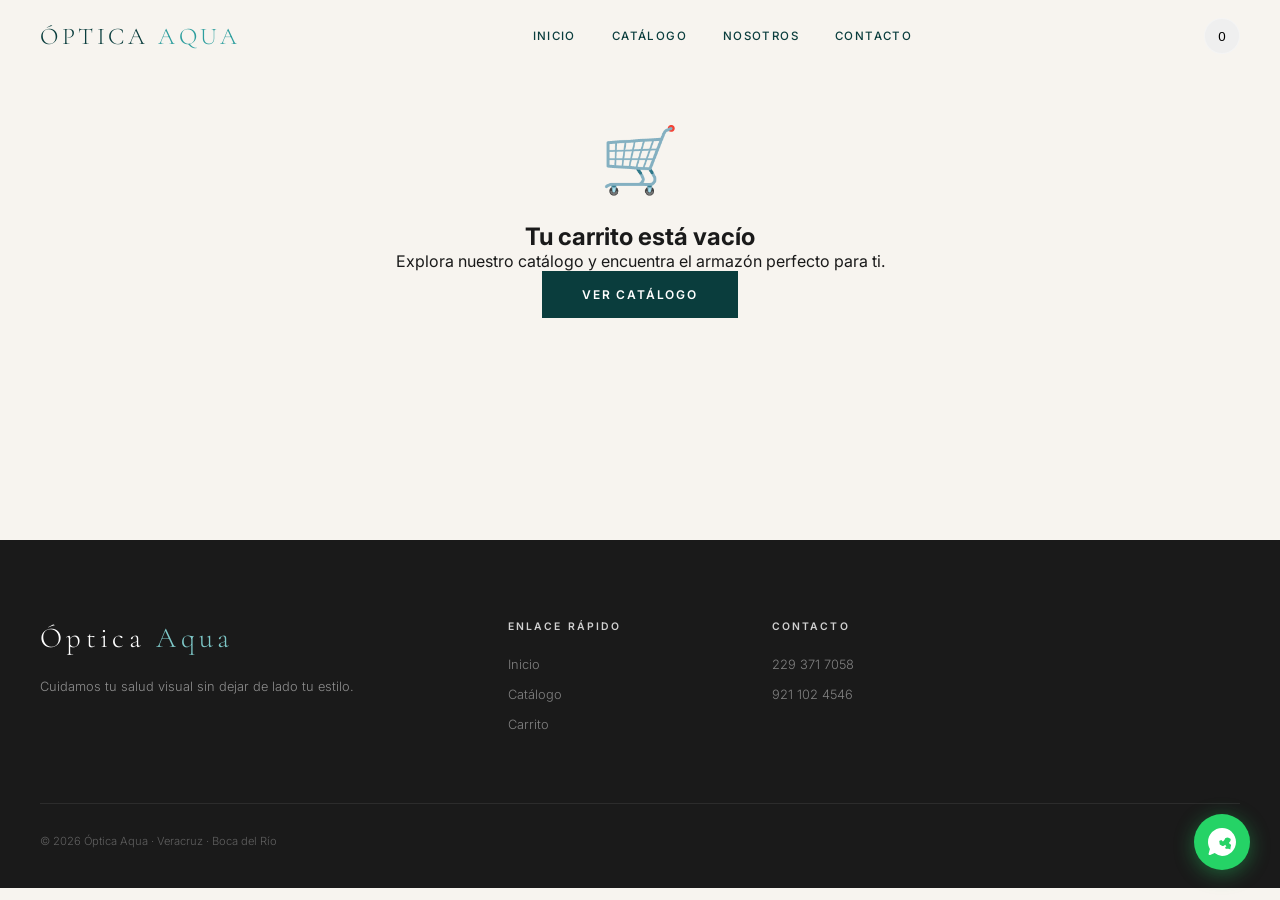
==== carrito.html @ 4856c0f9 "Add product modal, cart page, and image fixes - Added product modal with detailed product view (MARI" ====
<!DOCTYPE html>
<html lang="es">
<head>
    <meta charset="UTF-8">
    <meta name="viewport" content="width=device-width, initial-scale=1.0">
    <title>Óptica Aqua — Mi Carrito</title>
    <link href="https://fonts.googleapis.com/css2?family=Cormorant+Garamond:ital,wght@0,300;0,400;0,500;0,600;0,700;1,300;1,400;1,500&family=Inter:wght@300;400;500;600;700&family=Space+Grotesk:wght@300;400;500;600;700&display=swap" rel="stylesheet">
    <link rel="stylesheet" href="all-styles.css">
</head>
<body data-pagina="carrito">

    <!-- Header -->
    <header class="header-sticky" id="header">
        <div class="header-inner">
            <a href="index.html" class="logo">Óptica <span>Aqua</span></a>
            <nav class="nav-links" id="navLinks">
                <a href="index.html" class="nav-link">Inicio</a>
                <a href="catalogo.html" class="nav-link">Catálogo</a>
                <a href="index.html#nosotros" class="nav-link">Nosotros</a>
                <a href="index.html#contacto" class="nav-link">Contacto</a>
            </nav>
            <button class="nav-cart" id="cartBtn">
                <span class="cart-count" id="cartCount">0</span>
            </button>
            <button class="nav-hamburger" id="hamburger">
                <span></span><span></span><span></span>
            </button>
        </div>
    </header>

    <!-- Cart Page -->
    <section class="cart-page">
        <div class="cart-container">
            <div class="cart-empty-icon">🛒</div>
            <h2>Tu carrito está vacío</h2>
            <p>Explora nuestro catálogo y encuentra el armazón perfecto para ti.</p>
            <a href="catalogo.html" class="cart-cta">Ver Catálogo</a>
        </div>
    </section>

    <!-- WhatsApp Float -->
    <a href="https://wa.me/522293717058" class="whatsapp-float" target="_blank">
        <svg viewBox="0 0 24 24" fill="currentColor">
            <path d="M20.52 3.48A11.94 11.94 0 0012 0C5.38 0 .01 5.37.01 12c0 2.11.55 4.16 1.61 6.01l-1.06 3.87a1 1 0 001.28 1.28l3.9-1.63A11.84 11.84 0 0012 24c6.62 0 12-5.38 12-12 0-3.2-1.25-6.17-3.48-8.42zm-1.42 14.88c-.34-.2-2.01-.99-3.82-.43-.24-.46-.43-.92-.62-1.38.34-.28.74-.52 1.19-.69a13.2 13.2 0 00-1.1-1.6 13.2 13.2 0 00-1.63 1.21 10.8 10.8 0 01-1.29-.32l-.26-.08v-.08a11.9 11.9 0 01-1.28-.6l-.08-.04a12 12 0 01-.43-2.57 10.6 10.6 0 01-.16-.56 8.3 8.3 0 011.44-.7l.4-.21a8.5 8.5 0 001.33 1.24 8.2 8.2 0 001.62-1.92l.11-.29a9.6 9.6 0 01.23-.55 8.5 8.5 0 012.1-.72 8.4 8.4 0 012.35 1.13l.24.16a8.2 8.2 0 01-.13 1.35 8.1 8.1 0 01-.23.59 10.8 10.8 0 00-1.14 1.53 10.9 10.9 0 001.79 1.57 8.6 8.6 0 01-.06 1.1 8.1 8.1 0 01-.27.59z"/>
        </svg>
    </a>

    <!-- Footer -->
    <footer class="footer">
        <div class="footer-top">
            <div class="footer-brand">
                <div class="footer-logo">Óptica <span>Aqua</span></div>
                <p>Cuidamos tu salud visual sin dejar de lado tu estilo.</p>
            </div>
            <div class="footer-col">
                <h4>Enlace rápido</h4>
                <ul>
                    <li><a href="index.html">Inicio</a></li>
                    <li><a href="catalogo.html">Catálogo</a></li>
                    <li><a href="carrito.html">Carrito</a></li>
                </ul>
            </div>
            <div class="footer-col">
                <h4>Contacto</h4>
                <ul>
                    <li><a href="tel:+522293717058">229 371 7058</a></li>
                    <li><a href="tel:+529211024546">921 102 4546</a></li>
                </ul>
            </div>
        </div>
        <div class="footer-bottom">
            <p>&copy; 2026 Óptica Aqua · Veracruz · Boca del Río</p>
        </div>
    </footer>

    <script src="script.js"></script>
</body>
</html>
---- all-styles.css ----
/* Base Styles - Prototipo V2 */

:root {
    /* Paleta de acuarios profesional */
    --deep-aqua: #0a3d3d;
    --mid-aqua: #1a6b6b;
    --light-aqua: #2d9e9e;
    --pale-aqua: #7ec8c8;
    --aqua-whisper: #d4f0f0;
    
    /* Paleta neutra elegante */
    --cream: #f7f4ef;
    --cream-dark: #ede8df;
    --sand: #c9b99a;
    --gold: #b8973a;
    
    /* Tipografía */
    --font-serif: 'Cormorant Garamond', Georgia, serif;
    --font-sans: 'Inter', -apple-system, sans-serif;
    --font-display: 'Space Grotesk', sans-serif;
    
    /* Textos */
    --charcoal: #1a1a1a;
    --graphite: #333333;
    --silver: #888888;
    --white: #ffffff;
    
    /* Utilidades */
    --nav-height: 72px;
    --transition-smooth: cubic-bezier(0.25, 0.46, 0.45, 0.94);
    --transition-bounce: cubic-bezier(0.68, -0.55, 0.265, 1.55);
}

* {
    margin: 0;
    padding: 0;
    box-sizing: border-box;
}

html {
    scroll-behavior: smooth;
    font-size: 16px;
    overflow-x: hidden;
}

body {
    font-family: var(--font-sans);
    background-color: var(--cream);
    color: var(--charcoal);
    overflow-x: hidden;
}

::selection {
    background: var(--pale-aqua);
    color: var(--deep-aqua);
}

/* Section label helper */
.section-label {
    font-family: var(--font-sans);
    font-size: 0.6rem;
    font-weight: 600;
    color: var(--mid-aqua);
    letter-spacing: 0.4em;
    text-transform: uppercase;
    margin-bottom: 16px;
    display: flex;
    align-items: center;
    justify-content: center;
    gap: 16px;
}

.section-label::before {
    content: '';
    width: 30px;
    height: 1px;
    background: var(--mid-aqua);
}

/* Section title helper */
.section-title {
    font-family: var(--font-serif);
    font-size: clamp(2rem, 4vw, 3.5rem);
    font-weight: 300;
    color: var(--deep-aqua);
    line-height: 1.15;
    margin-bottom: 24px;
}

.section-title em {
    font-style: italic;
    color: var(--mid-aqua);
}

/* Button helpers */
.btn-primary {
    display: inline-flex;
    align-items: center;
    gap: 0.8rem;
    padding: 1rem 2.5rem;
    background: var(--mid-aqua);
    color: var(--white);
    text-decoration: none;
    font-size: 0.8rem;
    font-weight: 500;
    letter-spacing: 0.15em;
    text-transform: uppercase;
    border: none;
    cursor: pointer;
    transition: all 0.4s var(--transition-smooth);
}

.btn-primary:hover {
    background: var(--light-aqua);
    transform: translateY(-2px);
    box-shadow: 0 4px 20px rgba(45, 158, 158, 0.3);
}

.btn-secondary {
    display: inline-flex;
    align-items: center;
    gap: 0.8rem;
    padding: 1rem 2rem;
    background: transparent;
    color: var(--white);
    text-decoration: none;
    font-size: 0.8rem;
    font-weight: 500;
    letter-spacing: 0.15em;
    text-transform: uppercase;
    border: 1px solid rgba(255, 255, 255, 0.3);
    cursor: pointer;
    transition: all 0.4s var(--transition-smooth);
}

.btn-secondary:hover {
    background: var(--white);
    color: var(--deep-aqua);
}
/* Header Styles - Prototipo V2 */
/* Common header styles for both index.html and catalogo.html */

/* Header */
.header-sticky {
    position: fixed;
    top: 0;
    left: 0;
    width: 100%;
    height: var(--nav-height);
    z-index: 10000;
    display: flex;
    align-items: center;
    transition: all 0.5s var(--transition-smooth);
    background: transparent;
}

.header-sticky.scrolled {
    background: rgba(247, 244, 239, 0.92);
    backdrop-filter: blur(20px);
    -webkit-backdrop-filter: blur(20px);
    border-bottom: 1px solid rgba(26, 107, 107, 0.08);
}

.header-inner {
    max-width: 1400px;
    margin: 0 auto;
    padding: 0 40px;
    width: 100%;
    display: flex;
    align-items: center;
    justify-content: space-between;
}

.logo {
    font-family: var(--font-serif);
    font-size: 1.5rem;
    font-weight: 300;
    color: var(--white);
    text-decoration: none;
    letter-spacing: 0.15em;
    text-transform: uppercase;
    transition: color 0.3s ease;
}

.header-sticky.scrolled .logo {
    color: var(--deep-aqua);
}

.logo span {
    color: var(--pale-aqua);
}

/* Navigation Links */
.nav-links {
    display: flex;
    align-items: center;
    gap: 36px;
    list-style: none;
}

.nav-links a {
    font-family: var(--font-sans);
    font-size: 0.72rem;
    font-weight: 500;
    color: var(--white);
    text-decoration: none;
    letter-spacing: 0.12em;
    text-transform: uppercase;
    position: relative;
    padding: 4px 0;
    transition: color 0.3s ease;
}

.nav-links a:hover {
    color: var(--pale-aqua);
}

.nav-links a::after {
    content: '';
    position: absolute;
    bottom: 0;
    left: 0;
    width: 0;
    height: 1px;
    background: var(--pale-aqua);
    transition: width 0.4s var(--transition-smooth);
}

.nav-links a:hover::after {
    width: 100%;
}

.header-sticky.scrolled .nav-links a {
    color: var(--deep-aqua);
}

.header-sticky.scrolled .nav-links a:hover {
    color: var(--mid-aqua);
}

.header-sticky.scrolled .nav-links a:hover::after {
    background: var(--mid-aqua);
}

.nav-links a.active {
    color: var(--pale-aqua);
}

.header-sticky.scrolled .nav-links a.active {
    color: var(--mid-aqua);
}

/* Cart Button */
.nav-cart {
    position: relative;
    cursor: pointer;
    width: 36px;
    height: 36px;
    display: flex;
    align-items: center;
    justify-content: center;
    border: 1px solid rgba(255, 255, 255, 0.3);
    border-radius: 50%;
    transition: all 0.3s ease;
}

.nav-cart:hover {
    border-color: var(--pale-aqua);
    transform: scale(1.05);
}

.header-sticky.scrolled .nav-cart {
    border-color: var(--cream-dark);
}

.nav-cart-count {
    position: absolute;
    top: -4px;
    right: -4px;
    width: 18px;
    height: 18px;
    background: var(--mid-aqua);
    color: var(--white);
    border-radius: 50%;
    display: flex;
    align-items: center;
    justify-content: center;
    font-size: 0.55rem;
    font-weight: 600;
}

.nav-cart.added {
    animation: cartPulse 0.3s ease;
}

@keyframes cartPulse {
    0%, 100% { transform: scale(1); }
    50% { transform: scale(1.2); }
}

/* Hamburger Menu */
.nav-hamburger {
    display: none;
    flex-direction: column;
    gap: 5px;
    cursor: pointer;
    padding: 8px;
    z-index: 10001;
}

.nav-hamburger span {
    width: 24px;
    height: 1.5px;
    background: var(--white);
    transition: all 0.3s ease;
}

.nav-hamburger.active span:nth-child(1) {
    transform: rotate(45deg) translate(4px, 4px);
}

.nav-hamburger.active span:nth-child(2) {
    opacity: 0;
}

.nav-hamburger.active span:nth-child(3) {
    transform: rotate(-45deg) translate(5px, -5px);
}

.header-sticky.scrolled .nav-hamburger span {
    background: var(--deep-aqua);
}

/* Mobile Menu */
.mobile-menu {
    position: fixed;
    top: 0;
    right: -100%;
    width: 100%;
    height: 100vh;
    background: var(--cream);
    z-index: 10000;
    display: flex;
    flex-direction: column;
    justify-content: center;
    align-items: center;
    gap: 32px;
    transition: right 0.6s var(--transition-smooth);
}

.mobile-menu.active {
    right: 0;
}

.mobile-menu a {
    font-family: var(--font-serif);
    font-size: 2.5rem;
    font-weight: 300;
    color: var(--deep-aqua);
    text-decoration: none;
    letter-spacing: 0.05em;
    transition: color 0.3s ease;
}

.mobile-menu a:hover {
    color: var(--mid-aqua);
}

/* Responsive */
@media (max-width: 768px) {
    .nav-hamburger {
        display: flex;
    }
    
    .nav-links {
        display: none;
    }
    
    .header-inner {
        padding: 0 20px;
    }
    
    .logo {
        font-size: 1.3rem;
    }
}
/* Preloader */
.preloader {
    position: fixed;
    top: 0;
    left: 0;
    width: 100%;
    height: 100%;
    background: var(--deep-aqua);
    z-index: 100000;
    display: flex;
    align-items: center;
    justify-content: center;
    flex-direction: column;
    transition: all 1s var(--transition-smooth);
}

.preloader.loaded {
    transform: translateY(-100%);
    opacity: 0;
}

.preloader-logo span {
    display: inline-block;
    animation: slideUp 0.6s var(--transition-smooth) forwards;
    opacity: 0;
}

.preloader-logo span:nth-child(1) { animation-delay: 0s; }
.preloader-logo span:nth-child(2) { animation-delay: 0.2s; }

.preloader-line {
    width: 0;
    height: 1px;
    background: var(--pale-aqua);
    margin-top: 20px;
    animation: expandLine 1.5s var(--transition-smooth) 0.8s forwards;
}

.preloader-sub {
    font-family: var(--font-sans);
    font-size: 0.7rem;
    color: var(--pale-aqua);
    letter-spacing: 0.4em;
    text-transform: uppercase;
    margin-top: 15px;
    opacity: 0;
    animation: fadeIn 0.6s ease 1.2s forwards;
}

@keyframes slideUp {
    to { opacity: 1; transform: translateY(0); }
}

@keyframes expandLine {
    to { width: 120px; }
}

@keyframes fadeIn {
    to { opacity: 1; }
}
/* Home Styles - Prototipo V2 */

/* Hero Section */
.hero {
    width: 100%;
    height: 100vh;
    position: relative;
    overflow: hidden;
    display: flex;
    align-items: center;
    justify-content: center;
    background: linear-gradient(135deg,
        #0a3d3d 0%,
        #0d4f4f 25%,
        #1a6b6b 50%,
        #0f5555 75%,
        #0a3d3d 100%);
    background-size: 400% 400%;
    animation: gradientShift 12s ease infinite;
}

@keyframes gradientShift {
    0% { background-position: 0% 50%; }
    50% { background-position: 100% 50%; }
    100% { background-position: 0% 50%; }
}

.hero::before {
    content: '';
    position: absolute;
    top: 0;
    left: 0;
    width: 100%;
    height: 100%;
    opacity: 0.15;
    background:
        radial-gradient(ellipse at 20% 80%, rgba(126, 200, 200, 0.3) 0%, transparent 50%),
        radial-gradient(ellipse at 80% 20%, rgba(212, 240, 240, 0.2) 0%, transparent 50%),
        radial-gradient(ellipse at 50% 50%, rgba(45, 158, 158, 0.15) 0%, transparent 70%);
    animation: waterMove 8s ease-in-out infinite alternate;
}

@keyframes waterMove {
    0% { transform: scale(1) translate(0, 0); }
    100% { transform: scale(1.05) translate(-10px, -10px); }
}

.hero-content-wrapper {
    position: relative;
    z-index: 2;
    text-align: center;
    padding: 0 20px;
}

.hero-eyebrow {
    font-family: var(--font-sans);
    font-size: 0.65rem;
    font-weight: 500;
    color: var(--aqua-whisper);
    letter-spacing: 0.5em;
    text-transform: uppercase;
    margin-bottom: 30px;
    opacity: 0;
    transform: translateY(20px);
    animation: heroFadeUp 0.8s var(--transition-smooth) 2.2s forwards;
}

.hero-title {
    font-family: var(--font-serif);
    font-size: clamp(3rem, 8vw, 7rem);
    font-weight: 300;
    color: var(--white);
    line-height: 1;
    letter-spacing: -0.02em;
    margin-bottom: 24px;
}

.hero-title-line {
    display: block;
    opacity: 0;
    transform: translateY(100%);
    animation: heroSlideUp 1s var(--transition-smooth) forwards;
}

.hero-title-line:nth-child(1) { animation-delay: 2.4s; }
.hero-title-line:nth-child(2) { animation-delay: 2.6s; }

.hero-title em {
    font-style: italic;
    font-weight: 300;
    color: var(--aqua-whisper);
}

.hero-subtitle {
    font-family: var(--font-sans);
    font-size: 0.85rem;
    font-weight: 300;
    color: rgba(255, 255, 255, 0.6);
    letter-spacing: 0.08em;
    max-width: 460px;
    margin: 0 auto 40px;
    line-height: 1.8;
    opacity: 0;
    transform: translateY(20px);
    animation: heroFadeUp 0.8s var(--transition-smooth) 3s forwards;
}

.hero-cta {
    display: inline-flex;
    align-items: center;
    gap: 12px;
    font-family: var(--font-sans);
    font-size: 0.7rem;
    font-weight: 500;
    color: var(--white);
    text-decoration: none;
    letter-spacing: 0.2em;
    text-transform: uppercase;
    border: 1px solid rgba(255, 255, 255, 0.3);
    padding: 16px 40px;
    transition: all 0.4s var(--transition-smooth);
    opacity: 0;
    transform: translateY(20px);
    animation: heroFadeUp 0.8s var(--transition-smooth) 3.2s forwards;
}

.hero-cta:hover {
    background: var(--white);
    color: var(--deep-aqua);
    border-color: var(--white);
}

.hero-cta svg {
    width: 16px;
    height: 16px;
    transition: transform 0.3s ease;
}

.hero-cta:hover svg {
    transform: translateX(4px);
}

@keyframes heroSlideUp {
    to { opacity: 1; transform: translateY(0); }
}

@keyframes heroFadeUp {
    to { opacity: 1; transform: translateY(0); }
}

.hero-scroll {
    position: absolute;
    bottom: 40px;
    left: 50%;
    transform: translateX(-50%);
    z-index: 3;
    display: flex;
    flex-direction: column;
    align-items: center;
    gap: 8px;
    opacity: 0;
    animation: fadeIn 1s ease 3.5s forwards;
}

.hero-scroll span {
    font-family: var(--font-sans);
    font-size: 0.55rem;
    color: rgba(255, 255, 255, 0.4);
    letter-spacing: 0.3em;
    text-transform: uppercase;
}

.hero-scroll-line {
    width: 1px;
    height: 40px;
    background: linear-gradient(to bottom, rgba(255, 255, 255, 0.4), transparent);
    animation: scrollPulse 2s ease infinite;
}

@keyframes scrollPulse {
    0%, 100% { opacity: 0.4; }
    50% { opacity: 1; }
}

@keyframes fadeIn {
    to { opacity: 1; }
}

/* Marquee */
.marquee-section {
    padding: 24px 0;
    background: var(--deep-aqua);
    overflow: hidden;
}

.marquee-track {
    display: flex;
    animation: marquee 30s linear infinite;
    white-space: nowrap;
}

.marquee-item {
    font-family: var(--font-serif);
    font-size: 0.85rem;
    font-weight: 300;
    color: var(--aqua-whisper);
    letter-spacing: 0.15em;
    text-transform: uppercase;
    padding: 0 40px;
    flex-shrink: 0;
    display: flex;
    align-items: center;
    gap: 40px;
}

.marquee-item::after {
    content: '·';
    font-size: 0.4rem;
    opacity: 0.5;
}

@keyframes marquee {
    0% { transform: translateX(0); }
    100% { transform: translateX(-50%); }
}

/* Philosophy Section */
.philosophy-section {
    padding: 120px 40px;
}

.philosophy-grid {
    display: grid;
    grid-template-columns: 1fr 1fr;
    gap: 80px;
    align-items: center;
    max-width: 1400px;
    margin: 0 auto;
}

.philosophy-visual {
    position: relative;
    height: 600px;
    overflow: hidden;
}

.philosophy-image {
    width: 100%;
    height: 100%;
    background: linear-gradient(135deg, var(--aqua-whisper) 0%, var(--cream-dark) 100%);
    display: flex;
    align-items: center;
    justify-content: center;
    border-radius: 2px;
}

.image-placeholder {
    font-family: var(--font-display);
    font-size: 1rem;
    color: var(--silver);
    letter-spacing: 0.2em;
    text-transform: uppercase;
}

.philosophy-accent {
    position: absolute;
    bottom: 0;
    right: 0;
    background: var(--mid-aqua);
    color: var(--white);
    padding: 30px;
    max-width: 200px;
}

.stat-number-large {
    font-family: var(--font-serif);
    font-size: 3rem;
    font-weight: 300;
    line-height: 1;
}

.philosophy-content .section-label {
    justify-content: flex-start;
}

.philosophy-content .section-title {
    text-align: left;
}

.philosophy-text {
    font-family: var(--font-sans);
    font-size: 0.9rem;
    font-weight: 300;
    color: var(--graphite);
    line-height: 2;
    margin-top: 30px;
    max-width: 500px;
}

.philosophy-stats {
    display: grid;
    grid-template-columns: repeat(3, 1fr);
    gap: 24px;
    margin-top: 50px;
}

.stat {
    text-align: center;
    padding: 24px 0;
    border-top: 1px solid var(--aqua-whisper);
}

.stat-number {
    font-family: var(--font-serif);
    font-size: 2.2rem;
    font-weight: 300;
    color: var(--deep-aqua);
}

.stat-label {
    font-family: var(--font-sans);
    font-size: 0.6rem;
    color: var(--silver);
    letter-spacing: 0.15em;
    text-transform: uppercase;
    margin-top: 6px;
}

/* Services Section */
.services-section {
    padding: 120px 40px;
    background: var(--white);
}

.services-header {
    text-align: center;
    max-width: 900px;
    margin: 0 auto 60px;
}

.services-header .section-label {
    justify-content: center;
}

.services-header .section-title {
    text-align: center;
}

.services-grid {
    display: grid;
    grid-template-columns: repeat(4, 1fr);
    gap: 1px;
    max-width: 1400px;
    margin: 0 auto;
    background: var(--cream-dark);
}

.service-card {
    background: var(--white);
    padding: 50px 36px;
    text-align: center;
    transition: all 0.5s ease;
    cursor: default;
}

.service-card:hover {
    background: var(--deep-aqua);
    transform: translateY(-4px);
}

.service-icon {
    width: 48px;
    height: 48px;
    margin: 0 auto 24px;
    color: var(--mid-aqua);
    transition: color 0.5s ease;
}

.service-card:hover .service-icon {
    color: var(--pale-aqua);
}

.service-card h3 {
    font-family: var(--font-serif);
    font-size: 1.2rem;
    font-weight: 300;
    color: var(--deep-aqua);
    margin-bottom: 12px;
    transition: color 0.5s ease;
}

.service-card:hover h3 {
    color: var(--white);
}

.service-card p {
    font-family: var(--font-sans);
    font-size: 0.75rem;
    font-weight: 300;
    color: var(--silver);
    line-height: 1.8;
    transition: color 0.5s ease;
}

.service-card:hover p {
    color: rgba(255, 255, 255, 0.6);
}

/* Featured Products */
.featured-products {
    padding: 120px 40px;
    background: var(--cream);
}

.featured-header {
    display: flex;
    justify-content: space-between;
    align-items: flex-end;
    max-width: 1400px;
    margin: 0 auto 60px;
}

.featured-header .section-label {
    justify-content: flex-start;
}

.featured-header .section-title {
    text-align: left;
}

.btn-secondary {
    display: inline-flex;
    align-items: center;
    gap: 8px;
    font-family: var(--font-sans);
    font-size: 0.7rem;
    font-weight: 500;
    color: var(--deep-aqua);
    text-decoration: none;
    letter-spacing: 0.15em;
    text-transform: uppercase;
    border: 1px solid var(--mid-aqua);
    padding: 12px 28px;
    transition: all 0.4s ease;
}

.btn-secondary:hover {
    background: var(--deep-aqua);
    color: var(--white);
}

.btn-secondary svg {
    width: 14px;
    height: 14px;
    transition: transform 0.3s ease;
}

.btn-secondary:hover svg {
    transform: translateX(4px);
}

.products-grid {
    display: grid;
    grid-template-columns: repeat(4, 1fr);
    gap: 24px;
    max-width: 1400px;
    margin: 0 auto;
}

.product-card-simple {
    background: var(--white);
    padding: 20px;
    border: 1px solid var(--cream-dark);
    transition: all 0.3s ease;
}

.product-card-simple:hover {
    transform: translateY(-4px);
    box-shadow: 0 10px 40px rgba(10, 61, 61, 0.1);
}

.product-image-simple {
    aspect-ratio: 1;
    background: var(--cream);
    display: flex;
    align-items: center;
    justify-content: center;
    margin-bottom: 16px;
}

.product-image-simple img {
    max-width: 80%;
    max-height: 80%;
    object-fit: contain;
}

.product-brand-simple {
    font-family: var(--font-sans);
    font-size: 0.65rem;
    font-weight: 600;
    color: var(--mid-aqua);
    letter-spacing: 0.15em;
    text-transform: uppercase;
    margin-bottom: 4px;
}

.product-name-simple {
    font-family: var(--font-serif);
    font-size: 1.1rem;
    font-weight: 300;
    color: var(--charcoal);
    margin-bottom: 6px;
}

.product-meta-simple {
    font-size: 0.75rem;
    color: var(--silver);
}

/* Editorial Section */
.editorial-section {
    display: grid;
    grid-template-columns: 1fr 1fr;
    min-height: 80vh;
}

.editorial-image {
    position: relative;
    overflow: hidden;
    background: var(--deep-aqua);
}

.editorial-placeholder {
    width: 100%;
    height: 100%;
    background: linear-gradient(135deg, var(--aqua-whisper) 0%, var(--cream-dark) 100%);
    display: flex;
    align-items: center;
    justify-content: center;
}

.editorial-placeholder-text {
    font-family: var(--font-display);
    font-size: 1rem;
    color: var(--silver);
    letter-spacing: 0.2em;
    text-transform: uppercase;
}

.editorial-content {
    display: flex;
    flex-direction: column;
    justify-content: center;
    padding: 80px;
    background: var(--deep-aqua);
    color: var(--white);
}

.editorial-content .section-label {
    color: var(--pale-aqua);
}

.editorial-content .section-label::before {
    background: var(--pale-aqua);
}

.editorial-content .section-title {
    color: var(--white);
    margin-bottom: 24px;
}

.editorial-content .section-title em {
    color: var(--pale-aqua);
}

.editorial-content p {
    font-size: 0.9rem;
    font-weight: 300;
    line-height: 2;
    color: rgba(255, 255, 255, 0.65);
    max-width: 440px;
    margin-bottom: 40px;
}

.section-title.white {
    color: var(--white);
}

/* Instagram Section */
.instagram-section {
    padding: 100px 40px;
    background: var(--cream);
}

.instagram-header {
    text-align: center;
    margin-bottom: 50px;
}

.instagram-header h2 {
    font-family: var(--font-serif);
    font-size: 2rem;
    color: var(--deep-aqua);
    margin-bottom: 8px;
}

.instagram-header a {
    font-family: var(--font-sans);
    font-size: 0.7rem;
    color: var(--mid-aqua);
    letter-spacing: 0.15em;
    text-decoration: none;
    text-transform: uppercase;
    border-bottom: 1px solid var(--aqua-whisper);
    padding-bottom: 2px;
    display: inline-block;
}

.instagram-grid {
    display: grid;
    grid-template-columns: repeat(6, 1fr);
    gap: 4px;
    max-width: 1400px;
    margin: 0 auto;
}

.insta-item {
    aspect-ratio: 1;
    overflow: hidden;
    position: relative;
    cursor: pointer;
    background: var(--cream-dark);
    display: flex;
    align-items: center;
    justify-content: center;
    font-size: 2.5rem;
}

.insta-item:hover {
    opacity: 0.9;
}

.insta-placeholder {
    font-family: var(--font-display);
    font-size: 0.8rem;
    color: var(--silver);
    letter-spacing: 0.2em;
    text-transform: uppercase;
}

/* Newsletter */
.newsletter-section {
    background: var(--white);
    padding: 100px 40px;
    text-align: center;
}

.newsletter-container {
    max-width: 600px;
    margin: 0 auto;
}

.newsletter-section h2 {
    font-family: var(--font-serif);
    font-size: clamp(1.8rem, 3vw, 2.5rem);
    font-weight: 300;
    color: var(--deep-aqua);
    margin-bottom: 16px;
}

.newsletter-section p {
    color: var(--silver);
    margin-bottom: 30px;
    font-size: 0.9rem;
}

.newsletter-form {
    display: flex;
    gap: 0;
    border: 1px solid var(--aqua-whisper);
    overflow: hidden;
}

.newsletter-form input {
    flex: 1;
    padding: 18px 24px;
    font-family: var(--font-sans);
    font-size: 0.85rem;
    border: none;
    background: transparent;
    color: var(--charcoal);
    outline: none;
}

.newsletter-form input::placeholder {
    color: var(--silver);
}

.newsletter-form button {
    padding: 18px 36px;
    background: var(--deep-aqua);
    color: var(--white);
    font-family: var(--font-sans);
    font-size: 0.65rem;
    font-weight: 600;
    letter-spacing: 0.2em;
    text-transform: uppercase;
    border: none;
    cursor: pointer;
    transition: background 0.3s ease;
}

.newsletter-form button:hover {
    background: var(--light-aqua);
}

/* Contact Section */
.contact-section {
    padding: 120px 40px;
    background: var(--cream);
}

.contact-grid {
    display: grid;
    grid-template-columns: 1fr 1fr;
    gap: 80px;
    max-width: 1400px;
    margin: 0 auto;
}

.contact-info h3 {
    font-family: var(--font-serif);
    font-size: 1.8rem;
    color: var(--deep-aqua);
    margin-bottom: 20px;
}

.contact-info p {
    color: var(--medium-gray);
    line-height: 1.8;
    margin-bottom: 30px;
    font-size: 0.95rem;
}

.contact-details {
    list-style: none;
    margin-bottom: 40px;
}

.contact-details li {
    padding: 16px 0;
    border-bottom: 1px solid var(--cream-dark);
}

.detail-label {
    font-size: 0.6rem;
    font-weight: 600;
    color: var(--mid-aqua);
    letter-spacing: 0.15em;
    text-transform: uppercase;
    display: block;
    margin-bottom: 4px;
}

.detail-value {
    font-size: 0.9rem;
    color: var(--charcoal);
}

.detail-value a {
    color: var(--charcoal);
    text-decoration: none;
    transition: color 0.3s;
}

.detail-value a:hover {
    color: var(--mid-aqua);
}

.contact-form {
    background: var(--white);
    padding: 40px;
}

.form-row {
    display: grid;
    grid-template-columns: 1fr 1fr;
    gap: 20px;
    margin-bottom: 20px;
}

.form-group {
    margin-bottom: 20px;
}

.form-group input,
.form-group select,
.form-group textarea {
    width: 100%;
    padding: 14px 16px;
    border: 1px solid var(--cream-dark);
    background: var(--cream);
    font-family: var(--font-sans);
    font-size: 0.85rem;
    color: var(--charcoal);
    transition: border-color 0.3s;
    outline: none;
}

.form-group input:focus,
.form-group select:focus,
.form-group textarea:focus {
    border-color: var(--mid-aqua);
}

.form-group textarea {
    resize: vertical;
    min-height: 150px;
}

.form-submit {
    width: 100%;
    padding: 16px;
    background: var(--deep-aqua);
    color: var(--white);
    border: none;
    font-family: var(--font-sans);
    font-size: 0.7rem;
    font-weight: 600;
    letter-spacing: 0.15em;
    text-transform: uppercase;
    cursor: pointer;
    transition: background 0.3s ease;
}

.form-submit:hover {
    background: var(--light-aqua);
}

/* WhatsApp Float Button */
.whatsapp-float {
    position: fixed;
    bottom: 30px;
    right: 30px;
    width: 56px;
    height: 56px;
    background: #25D366;
    border-radius: 50%;
    display: flex;
    align-items: center;
    justify-content: center;
    z-index: 9999;
    box-shadow: 0 4px 20px rgba(37, 211, 102, 0.4);
    transition: transform 0.3s ease;
    text-decoration: none;
}

.whatsapp-float:hover {
    transform: scale(1.1);
}

.whatsapp-float svg {
    width: 28px;
    height: 28px;
    fill: var(--white);
}

/* Footer */
.footer {
    background: #121212;
    color: rgba(255, 255, 255, 0.4);
    padding: 80px 40px 40px;
}

.footer-top {
    display: grid;
    grid-template-columns: 2fr 1fr 1fr 1fr;
    gap: 60px;
    max-width: 1400px;
    margin: 0 auto 60px;
}

.footer-brand {
    max-width: 320px;
}

.footer-logo {
    font-family: var(--font-serif);
    font-size: 1.8rem;
    font-weight: 300;
    letter-spacing: 0.15em;
    color: var(--white);
    margin-bottom: 20px;
}

.footer-logo span {
    color: var(--pale-aqua);
}

.footer-brand p {
    font-size: 0.8rem;
    font-weight: 300;
    line-height: 1.8;
    color: rgba(255, 255, 255, 0.5);
}

.footer-social {
    display: flex;
    gap: 16px;
    margin-top: 24px;
}

.footer-social a {
    width: 36px;
    height: 36px;
    border: 1px solid rgba(255, 255, 255, 0.2);
    border-radius: 50%;
    display: flex;
    align-items: center;
    justify-content: center;
    color: rgba(255, 255, 255, 0.5);
    transition: all 0.3s ease;
    text-decoration: none;
}

.footer-social a:hover {
    border-color: var(--pale-aqua);
    color: var(--pale-aqua);
}

.footer-col h4 {
    font-family: var(--font-sans);
    font-size: 0.65rem;
    font-weight: 600;
    letter-spacing: 0.2em;
    text-transform: uppercase;
    margin-bottom: 20px;
    color: rgba(255, 255, 255, 0.8);
}

.footer-col ul {
    list-style: none;
}

.footer-col ul li {
    margin-bottom: 10px;
}

.footer-col ul li a {
    font-size: 0.8rem;
    font-weight: 300;
    color: rgba(255, 255, 255, 0.45);
    text-decoration: none;
    transition: color 0.3s ease;
}

.footer-col ul li a:hover {
    color: var(--pale-aqua);
}

.footer-bottom {
    border-top: 1px solid rgba(255, 255, 255, 0.08);
    padding-top: 30px;
    max-width: 1400px;
    margin: 0 auto;
    display: flex;
    justify-content: space-between;
    align-items: center;
}

.footer-bottom p {
    font-size: 0.7rem;
    font-weight: 300;
    color: rgba(255, 255, 255, 0.3);
}

.footer-bottom a {
    color: var(--pale-aqua);
    text-decoration: none;
}

/* Responsive */
@media (max-width: 1024px) {
    .services-grid {
        grid-template-columns: repeat(2, 1fr);
    }
    
    .footer-top {
        grid-template-columns: 1fr 1fr;
    }
    
    .philosophy-grid {
        grid-template-columns: 1fr;
        gap: 40px;
    }
    
    .featured-header {
        flex-direction: column;
        align-items: flex-start;
        gap: 20px;
    }
    
    .products-grid {
        grid-template-columns: repeat(2, 1fr);
    }
    
    .instagram-grid {
        grid-template-columns: repeat(3, 1fr);
    }
}

@media (max-width: 768px) {
    .services-grid {
        grid-template-columns: 1fr;
    }
    
    .philosophy-section {
        padding: 80px 20px;
    }
    
    .hero-scroll {
        display: none;
    }
    
    .products-grid {
        grid-template-columns: 1fr;
    }
    
    .instagram-grid {
        grid-template-columns: repeat(2, 1fr);
    }
    
    .footer-top {
        grid-template-columns: 1fr;
    }
    
    .footer-bottom {
        flex-direction: column;
        gap: 12px;
        text-align: center;
    }
}

@media (max-width: 480px) {
    .instagram-grid {
        grid-template-columns: 1fr;
    }
}
/* Catalog Styles - Prototipo V2 */

/* Preloader */
.preloader {
    position: fixed;
    top: 0;
    left: 0;
    width: 100%;
    height: 100%;
    background: var(--deep-aqua);
    z-index: 100000;
    display: flex;
    align-items: center;
    justify-content: center;
    flex-direction: column;
    transition: all 1s var(--transition-smooth);
}

.preloader.loaded {
    transform: translateY(-100%);
    opacity: 0;
}

.preloader-logo span {
    display: inline-block;
    animation: slideUp 0.6s var(--transition-smooth) forwards;
    opacity: 0;
}

.preloader-logo span:nth-child(1) { animation-delay: 0s; }
.preloader-logo span:nth-child(2) { animation-delay: 0.2s; }

.preloader-line {
    width: 0;
    height: 1px;
    background: var(--pale-aqua);
    margin-top: 20px;
    animation: expandLine 1.5s var(--transition-smooth) 0.8s forwards;
}

@keyframes slideUp {
    to { opacity: 1; transform: translateY(0); }
}

@keyframes expandLine {
    to { width: 120px; }
}

/* Header */
.header-sticky {
    position: fixed;
    top: 0;
    left: 0;
    width: 100%;
    height: var(--nav-height);
    z-index: 10000;
    display: flex;
    align-items: center;
    transition: all 0.5s var(--transition-smooth);
}

.header-sticky.scrolled {
    background: rgba(247, 244, 239, 0.92);
    backdrop-filter: blur(20px);
    -webkit-backdrop-filter: blur(20px);
    border-bottom: 1px solid rgba(26, 107, 107, 0.08);
}

.header-inner {
    max-width: 1400px;
    margin: 0 auto;
    padding: 0 40px;
    width: 100%;
    display: flex;
    align-items: center;
    justify-content: space-between;
}

.logo {
    font-family: var(--font-serif);
    font-size: 1.5rem;
    font-weight: 300;
    color: var(--deep-aqua);
    text-decoration: none;
    letter-spacing: 0.15em;
    text-transform: uppercase;
}

.logo span {
    color: var(--light-aqua);
}

.nav-links {
    display: flex;
    align-items: center;
    gap: 36px;
}

.nav-links a {
    font-family: var(--font-sans);
    font-size: 0.72rem;
    font-weight: 500;
    color: var(--deep-aqua);
    text-decoration: none;
    letter-spacing: 0.12em;
    text-transform: uppercase;
    position: relative;
    padding: 4px 0;
    transition: color 0.3s ease;
}

.nav-links a:hover {
    color: var(--mid-aqua);
}

.nav-links a::after {
    content: '';
    position: absolute;
    bottom: 0;
    left: 0;
    width: 0;
    height: 1px;
    background: var(--light-aqua);
    transition: width 0.4s var(--transition-smooth);
}

.nav-links a:hover::after {
    width: 100%;
}

.nav-links a.active {
    color: var(--mid-aqua);
}

.nav-cart {
    position: relative;
    cursor: pointer;
}

.nav-cart-count {
    width: 18px;
    height: 18px;
    background: var(--mid-aqua);
    color: var(--white);
    border-radius: 50%;
    display: flex;
    align-items: center;
    justify-content: center;
    font-size: 0.55rem;
    font-weight: 600;
}

.nav-hamburger {
    display: none;
    flex-direction: column;
    gap: 5px;
    cursor: pointer;
    padding: 8px;
}

.nav-hamburger span {
    width: 24px;
    height: 1.5px;
    background: var(--deep-aqua);
    transition: all 0.3s ease;
}

/* Mobile Menu */
.mobile-menu {
    position: fixed;
    top: 0;
    right: -100%;
    width: 100%;
    height: 100vh;
    background: var(--cream);
    z-index: 10000;
    display: flex;
    flex-direction: column;
    justify-content: center;
    align-items: center;
    gap: 32px;
    transition: right 0.6s var(--transition-smooth);
}

.mobile-menu.active {
    right: 0;
}

.mobile-menu a {
    font-family: var(--font-serif);
    font-size: 2.5rem;
    font-weight: 300;
    color: var(--deep-aqua);
    text-decoration: none;
    letter-spacing: 0.05em;
}

.mobile-menu a:hover {
    color: var(--light-aqua);
}

/* Catalog Header */
.catalog-header {
    padding: 140px 40px 80px;
    background: linear-gradient(135deg, var(--deep-aqua) 0%, var(--mid-aqua) 100%);
    text-align: center;
    color: var(--white);
}

.catalog-header-inner {
    max-width: 800px;
    margin: 0 auto;
}

.catalog-title {
    font-family: var(--font-serif);
    font-size: clamp(2.5rem, 5vw, 4rem);
    font-weight: 300;
    color: var(--white);
    margin-bottom: 16px;
}

.catalog-subtitle {
    font-family: var(--font-sans);
    font-size: 0.9rem;
    font-weight: 300;
    color: rgba(255, 255, 255, 0.7);
    line-height: 1.6;
}

/* Filters Bar */
.filters-bar {
    background: var(--white);
    border-bottom: 1px solid var(--cream-dark);
    padding: 24px 40px;
    position: sticky;
    top: var(--nav-height);
    z-index: 999;
}

.filters-inner {
    max-width: 1400px;
    margin: 0 auto;
    display: flex;
    gap: 8px;
    flex-wrap: wrap;
}

.filter-btn {
    font-family: var(--font-sans);
    font-size: 0.65rem;
    font-weight: 500;
    letter-spacing: 0.1em;
    text-transform: uppercase;
    padding: 10px 22px;
    border: 1px solid var(--aqua-whisper);
    background: transparent;
    color: var(--deep-aqua);
    cursor: pointer;
    transition: all 0.3s ease;
}

.filter-btn.active,
.filter-btn:hover {
    background: var(--deep-aqua);
    color: var(--white);
    border-color: var(--deep-aqua);
}

/* Product Section */
.product-section {
    padding: 60px 40px 120px;
}

.product-grid {
    display: grid;
    grid-template-columns: repeat(4, 1fr);
    gap: 24px;
    max-width: 1400px;
    margin: 0 auto;
}

.product-card {
    position: relative;
    cursor: pointer;
    overflow: hidden;
    background: var(--white);
    border: 1px solid var(--cream-dark);
    transition: all 0.3s ease;
}

.product-card:hover {
    transform: translateY(-4px);
    box-shadow: 0 10px 40px rgba(10, 61, 61, 0.1);
}

.product-image {
    position: relative;
    aspect-ratio: 1;
    background: var(--cream);
    display: flex;
    align-items: center;
    justify-content: center;
    padding: 20px;
}

.product-image img {
    max-width: 100%;
    max-height: 100%;
    object-fit: contain;
    transition: transform 0.5s ease;
}

.product-card:hover .product-image img {
    transform: scale(1.05);
}

.product-info {
    padding: 20px;
}

.product-brand {
    font-family: var(--font-sans);
    font-size: 0.65rem;
    font-weight: 600;
    color: var(--mid-aqua);
    letter-spacing: 0.15em;
    text-transform: uppercase;
    margin-bottom: 8px;
}

.product-name {
    font-family: var(--font-serif);
    font-size: 1.1rem;
    font-weight: 300;
    color: var(--charcoal);
    margin-bottom: 8px;
}

.product-meta {
    font-family: var(--font-sans);
    font-size: 0.75rem;
    color: var(--silver);
    margin-bottom: 12px;
}

.product-price {
    font-family: var(--font-display);
    font-size: 0.9rem;
    font-weight: 600;
    color: var(--deep-aqua);
}

/* WhatsApp Float */
.whatsapp-float {
    position: fixed;
    bottom: 30px;
    right: 30px;
    width: 56px;
    height: 56px;
    background: #25D366;
    border-radius: 50%;
    display: flex;
    align-items: center;
    justify-content: center;
    z-index: 9999;
    box-shadow: 0 4px 20px rgba(37, 211, 102, 0.4);
    transition: transform 0.3s ease;
    text-decoration: none;
}

.whatsapp-float:hover {
    transform: scale(1.1);
}

.whatsapp-float svg {
    width: 28px;
    height: 28px;
    fill: var(--white);
}

/* Footer */
.footer {
    background: var(--charcoal);
    color: var(--white);
    padding: 80px 40px 40px;
}

.footer-top {
    display: grid;
    grid-template-columns: 2fr 1fr 1fr 1fr;
    gap: 60px;
    max-width: 1400px;
    margin: 0 auto 60px;
}

.footer-brand {
    max-width: 320px;
}

.footer-logo {
    font-family: var(--font-serif);
    font-size: 1.8rem;
    font-weight: 300;
    letter-spacing: 0.15em;
    color: var(--white);
    margin-bottom: 20px;
}

.footer-logo span {
    color: var(--pale-aqua);
}

.footer-brand p {
    font-size: 0.8rem;
    font-weight: 300;
    line-height: 1.8;
    color: rgba(255, 255, 255, 0.5);
}

.footer-social {
    display: flex;
    gap: 16px;
    margin-top: 24px;
}

.footer-social a {
    width: 36px;
    height: 36px;
    border: 1px solid rgba(255, 255, 255, 0.2);
    border-radius: 50%;
    display: flex;
    align-items: center;
    justify-content: center;
    color: rgba(255, 255, 255, 0.5);
    transition: all 0.3s ease;
    text-decoration: none;
}

.footer-social a:hover {
    border-color: var(--pale-aqua);
    color: var(--pale-aqua);
}

.footer-col h4 {
    font-family: var(--font-sans);
    font-size: 0.65rem;
    font-weight: 600;
    letter-spacing: 0.2em;
    text-transform: uppercase;
    margin-bottom: 20px;
    color: rgba(255, 255, 255, 0.8);
}

.footer-col ul {
    list-style: none;
}

.footer-col ul li {
    margin-bottom: 10px;
}

.footer-col ul li a {
    font-size: 0.8rem;
    font-weight: 300;
    color: rgba(255, 255, 255, 0.45);
    text-decoration: none;
    transition: color 0.3s ease;
}

.footer-col ul li a:hover {
    color: var(--pale-aqua);
}

.footer-bottom {
    border-top: 1px solid rgba(255, 255, 255, 0.08);
    padding-top: 30px;
    max-width: 1400px;
    margin: 0 auto;
    display: flex;
    justify-content: space-between;
    align-items: center;
}

.footer-bottom p {
    font-size: 0.7rem;
    font-weight: 300;
    color: rgba(255, 255, 255, 0.3);
}

.footer-bottom a {
    color: var(--pale-aqua);
    text-decoration: none;
}

/* Responsive */
@media (max-width: 1024px) {
    .header-inner {
        padding: 0 24px;
    }
    
    .nav-links {
        gap: 24px;
    }
    
    .footer-top {
        grid-template-columns: 1fr 1fr;
        gap: 40px;
    }
    
    .product-grid {
        grid-template-columns: repeat(3, 1fr);
        gap: 16px;
    }
    
    .filters-inner {
        flex-wrap: wrap;
    }
}

@media (max-width: 768px) {
    .nav-hamburger {
        display: flex;
    }
    
    .nav-links {
        display: none;
    }
    
    .catalog-header {
        padding: 120px 20px 60px;
    }
    
    .filters-bar {
        padding: 16px 20px;
    }
    
    .product-section {
        padding: 40px 20px 80px;
    }
    
    .product-grid {
        grid-template-columns: repeat(2, 1fr);
    }
    
    .footer-top {
        grid-template-columns: 1fr;
    }
    
    .footer-bottom {
        flex-direction: column;
        gap: 12px;
        text-align: center;
    }
}

@media (max-width: 480px) {
    .product-grid {
        grid-template-columns: 1fr;
    }
    
    .catalog-title {
        font-size: 2rem;
    }
    
    .footer-social {
        justify-content: center;
    }
}

/* Category Tabs */
.category-tabs {
    background: var(--white);
    border-bottom: 1px solid var(--cream-dark);
    padding: 16px 40px;
    position: sticky;
    top: var(--nav-height);
    z-index: 999;
}

.category-inner {
    max-width: 1400px;
    margin: 0 auto;
    display: flex;
    gap: 8px;
    overflow-x: auto;
    padding-bottom: 4px;
}

.category-btn {
    font-family: var(--font-sans);
    font-size: 0.65rem;
    font-weight: 500;
    letter-spacing: 0.1em;
    text-transform: uppercase;
    padding: 12px 24px;
    border: 1px solid var(--cream-dark);
    background: transparent;
    color: var(--deep-aqua);
    cursor: pointer;
    transition: all 0.3s ease;
    white-space: nowrap;
}

.category-btn:hover,
.category-btn.active {
    background: var(--deep-aqua);
    color: var(--white);
    border-color: var(--deep-aqua);
}

/* Catalog Header */
.catalog-header {
    padding: 140px 40px 80px;
    background: linear-gradient(135deg, var(--deep-aqua) 0%, var(--mid-aqua) 100%);
    text-align: center;
    color: var(--white);
}

.catalog-header-inner {
    max-width: 800px;
    margin: 0 auto;
}

.catalog-title {
    font-family: var(--font-serif);
    font-size: clamp(2.5rem, 5vw, 4rem);
    font-weight: 300;
    color: var(--white);
    margin-bottom: 16px;
}

.catalog-subtitle {
    font-family: var(--font-sans);
    font-size: 0.9rem;
    font-weight: 300;
    color: rgba(255, 255, 255, 0.7);
    line-height: 1.6;
}

.catalog-header .section-label {
    color: var(--pale-aqua);
    justify-content: center;
}

/* Product Section */
.product-section {
    padding: 60px 40px;
}

.product-grid {
    display: grid;
    grid-template-columns: repeat(4, 1fr);
    gap: 24px;
    max-width: 1400px;
    margin: 0 auto;
}

.product-card {
    position: relative;
    cursor: pointer;
    overflow: hidden;
    background: var(--white);
    border: 1px solid var(--cream-dark);
    opacity: 0;
    transform: translateY(40px);
    transition: opacity 0.6s ease, transform 0.6s ease;
}

.product-card.visible {
    opacity: 1;
    transform: translateY(0);
}

.product-card.destacado::before {
    content: '';
    position: absolute;
    top: 0;
    left: 0;
    right: 0;
    height: 3px;
    background: var(--mid-aqua);
    z-index: 1;
}

.product-card:hover {
    transform: translateY(-4px);
    box-shadow: 0 10px 40px rgba(10, 61, 61, 0.1);
}

.product-image {
    position: relative;
    aspect-ratio: 1;
    background: var(--cream);
    display: flex;
    align-items: center;
    justify-content: center;
    padding: 20px;
    transition: transform 0.5s ease;
}

.product-card:hover .product-image {
    transform: scale(1.02);
}

.product-image img {
    max-width: 80%;
    max-height: 80%;
    object-fit: contain;
}

.product-info {
    padding: 16px;
}

.product-brand {
    font-family: var(--font-sans);
    font-size: 0.65rem;
    font-weight: 600;
    color: var(--mid-aqua);
    letter-spacing: 0.15em;
    text-transform: uppercase;
    margin-bottom: 4px;
}

.product-name {
    font-family: var(--font-serif);
    font-size: 1.1rem;
    font-weight: 300;
    color: var(--charcoal);
    margin-bottom: 6px;
}

.product-meta {
    font-size: 0.75rem;
    color: var(--silver);
    margin-bottom: 8px;
}

.product-price {
    font-family: var(--font-display);
    font-size: 0.85rem;
    font-weight: 600;
    color: var(--deep-aqua);
}

/* Cart button hover effect */
.nav-cart.added {
    animation: pulse 0.3s ease;
}

@keyframes pulse {
    0%, 100% { transform: scale(1); }
    50% { transform: scale(1.2); }
}

@media (max-width: 1024px) {
    .header-inner {
        padding: 0 24px;
    }
    
    .product-grid {
        grid-template-columns: repeat(3, 1fr);
    }
}

@media (max-width: 768px) {
    .nav-hamburger {
        display: flex;
    }
    
    .nav-links {
        display: none;
    }
    
    .catalog-header {
        padding: 120px 20px 60px;
    }
    
    .product-section {
        padding: 40px 20px;
    }
    
    .product-grid {
        grid-template-columns: repeat(2, 1fr);
    }
}

@media (max-width: 480px) {
    .product-grid {
        grid-template-columns: 1fr;
    }
}

/* Hero Background Image */
.hero-bg-image {
    position: absolute;
    top: 0;
    left: 0;
    width: 100%;
    height: 100%;
    object-fit: cover;
    opacity: 0.25;
    z-index: 1;
    mix-blend-mode: overlay;
}

/* Philosophy Image */
.philosophy-image {
    width: 100%;
    height: 100%;
    object-fit: cover;
    border-radius: 2px;
    transition: transform 0.5s ease;
}

.philosophy-visual:hover .philosophy-image {
    transform: scale(1.03);
}

/* Featured Products Grid */
.products-grid-featured {
    display: grid;
    grid-template-columns: repeat(4, 1fr);
    gap: 30px;
    max-width: 1400px;
    margin: 0 auto;
}

.product-card-featured {
    background: var(--white);
    border: 1px solid var(--cream-dark);
    overflow: hidden;
    cursor: pointer;
    transition: all 0.4s ease;
}

.product-card-featured:hover {
    transform: translateY(-8px);
    box-shadow: 0 20px 60px rgba(10, 61, 61, 0.15);
}

.product-image-featured {
    position: relative;
    aspect-ratio: 1;
    overflow: hidden;
    background: var(--cream);
}

.product-image-featured img {
    width: 100%;
    height: 100%;
    object-fit: cover;
    transition: transform 0.6s ease;
}

.product-card-featured:hover .product-image-featured img {
    transform: scale(1.08);
}

.featured-badge {
    position: absolute;
    top: 16px;
    left: 16px;
    background: var(--mid-aqua);
    color: var(--white);
    font-family: var(--font-sans);
    font-size: 0.6rem;
    font-weight: 600;
    letter-spacing: 0.1em;
    text-transform: uppercase;
    padding: 6px 12px;
    border-radius: 2px;
}

.product-info-featured {
    padding: 24px;
}

.product-brand-featured {
    font-family: var(--font-sans);
    font-size: 0.65rem;
    font-weight: 600;
    color: var(--mid-aqua);
    letter-spacing: 0.15em;
    text-transform: uppercase;
    margin-bottom: 8px;
}

.product-name-featured {
    font-family: var(--font-serif);
    font-size: 1.3rem;
    font-weight: 300;
    color: var(--charcoal);
    margin-bottom: 8px;
}

.product-meta-featured {
    font-size: 0.75rem;
    color: var(--silver);
    margin-bottom: 12px;
}

.product-price-featured {
    font-family: var(--font-display);
    font-size: 1.1rem;
    font-weight: 600;
    color: var(--deep-aqua);
}

/* Editorial Image */
.editorial-image img {
    width: 100%;
    height: 100%;
    object-fit: cover;
}

.editorial-overlay {
    position: absolute;
    bottom: 0;
    left: 0;
    right: 0;
    padding: 40px;
    background: linear-gradient(transparent, rgba(10, 61, 61, 0.85));
}

.editorial-text {
    font-family: var(--font-display);
    font-size: 1rem;
    color: var(--white);
    letter-spacing: 0.2em;
    text-transform: uppercase;
}

/* Instagram Grid with Images */
.instagram-grid {
    display: grid;
    grid-template-columns: repeat(6, 1fr);
    gap: 4px;
    max-width: 1400px;
    margin: 0 auto;
}

.instagram-grid img {
    width: 100%;
    height: 100%;
    object-fit: cover;
    transition: transform 0.5s ease;
}

.instagram-grid a:hover img {
    transform: scale(1.05);
}

/* Contact Images */
.contact-images {
    display: flex;
    gap: 12px;
    margin-top: 24px;
}

.contact-img {
    width: 48%;
    height: 120px;
    object-fit: cover;
    border-radius: 2px;
    transition: transform 0.3s ease;
}

.contact-img:hover {
    transform: scale(1.03);
}

/* Responsive */
@media (max-width: 1024px) {
    .products-grid-featured {
        grid-template-columns: repeat(2, 1fr);
    }
    
    .instagram-grid {
        grid-template-columns: repeat(3, 1fr);
    }
}

@media (max-width: 768px) {
    .products-grid-featured {
        grid-template-columns: repeat(2, 1fr);
        gap: 16px;
    }
    
    .instagram-grid {
        grid-template-columns: repeat(2, 1fr);
    }
    
    .contact-images {
        flex-direction: column;
    }
    
    .contact-img {
        width: 100%;
        height: 150px;
    }
}

@media (max-width: 480px) {
    .products-grid-featured {
        grid-template-columns: 1fr;
    }
    
    .instagram-grid {
        grid-template-columns: 1fr;
    }
}

/* Product Modal */
.product-modal {
    position: fixed;
    top: 0;
    left: 0;
    width: 100%;
    height: 100%;
    background: rgba(0, 0, 0, 0.8);
    z-index: 20000;
    display: none;
    align-items: center;
    justify-content: center;
    padding: 20px;
}

.product-modal.active {
    display: flex;
}

.product-modal-content {
    background: var(--white);
    max-width: 900px;
    width: 100%;
    max-height: 90vh;
    overflow-y: auto;
    display: grid;
    grid-template-columns: 1fr 1fr;
    border-radius: 4px;
    position: relative;
}

.product-modal-close {
    position: absolute;
    top: 20px;
    right: 20px;
    width: 40px;
    height: 40px;
    background: var(--white);
    border: none;
    border-radius: 50%;
    cursor: pointer;
    font-size: 1.5rem;
    display: flex;
    align-items: center;
    justify-content: center;
    z-index: 10;
    transition: all 0.3s ease;
}

.product-modal-close:hover {
    background: var(--deep-aqua);
    color: var(--white);
}

.product-modal-image {
    background: var(--cream);
    display: flex;
    align-items: center;
    justify-content: center;
    padding: 40px;
    min-height: 400px;
}

.product-modal-image img {
    max-width: 100%;
    max-height: 400px;
    object-fit: contain;
}

.product-modal-info {
    padding: 40px;
    display: flex;
    flex-direction: column;
    justify-content: center;
}

.product-modal-brand {
    font-family: var(--font-sans);
    font-size: 0.7rem;
    font-weight: 600;
    color: var(--mid-aqua);
    letter-spacing: 0.2em;
    text-transform: uppercase;
    margin-bottom: 12px;
}

.product-modal-name {
    font-family: var(--font-serif);
    font-size: 2rem;
    font-weight: 300;
    color: var(--charcoal);
    margin-bottom: 16px;
}

.product-modal-price {
    font-family: var(--font-display);
    font-size: 1.5rem;
    font-weight: 600;
    color: var(--deep-aqua);
    margin-bottom: 24px;
}

.product-modal-description {
    font-family: var(--font-sans);
    font-size: 0.9rem;
    color: var(--graphite);
    line-height: 1.8;
    margin-bottom: 24px;
}

.product-modal-details {
    margin-bottom: 24px;
}

.product-modal-details p {
    font-size: 0.85rem;
    color: var(--silver);
    margin-bottom: 8px;
}

.product-modal-add {
    width: 100%;
    padding: 16px;
    background: var(--deep-aqua);
    color: var(--white);
    border: none;
    font-family: var(--font-sans);
    font-size: 0.75rem;
    font-weight: 600;
    letter-spacing: 0.15em;
    text-transform: uppercase;
    cursor: pointer;
    transition: background 0.3s ease;
    display: flex;
    align-items: center;
    justify-content: center;
    gap: 10px;
}

.product-modal-add:hover {
    background: var(--mid-aqua);
}

.cart-icon {
    width: 18px;
    height: 18px;
}

/* Cart Page */
.cart-page {
    padding: 120px 40px;
    min-height: 60vh;
}

.cart-container {
    max-width: 800px;
    margin: 0 auto;
    text-align: center;
}

.cart-empty-icon {
    font-size: 4rem;
    color: var(--silver);
    margin-bottom: 24px;
}

.cart-empty h2 {
    font-family: var(--font-serif);
    font-size: 2rem;
    font-weight: 300;
    color: var(--deep-aqua);
    margin-bottom: 16px;
}

.cart-empty p {
    color: var(--silver);
    margin-bottom: 32px;
}

.cart-cta {
    display: inline-block;
    padding: 16px 40px;
    background: var(--deep-aqua);
    color: var(--white);
    text-decoration: none;
    font-family: var(--font-sans);
    font-size: 0.75rem;
    font-weight: 600;
    letter-spacing: 0.15em;
    text-transform: uppercase;
    transition: all 0.3s ease;
}

.cart-cta:hover {
    background: var(--mid-aqua);
    transform: translateY(-2px);
}

/* Responsive Modal */
@media (max-width: 768px) {
    .product-modal-content {
        grid-template-columns: 1fr;
        max-height: 85vh;
    }
    
    .product-modal-image {
        min-height: 250px;
    }
    
    .product-modal-info {
        padding: 24px;
    }
}
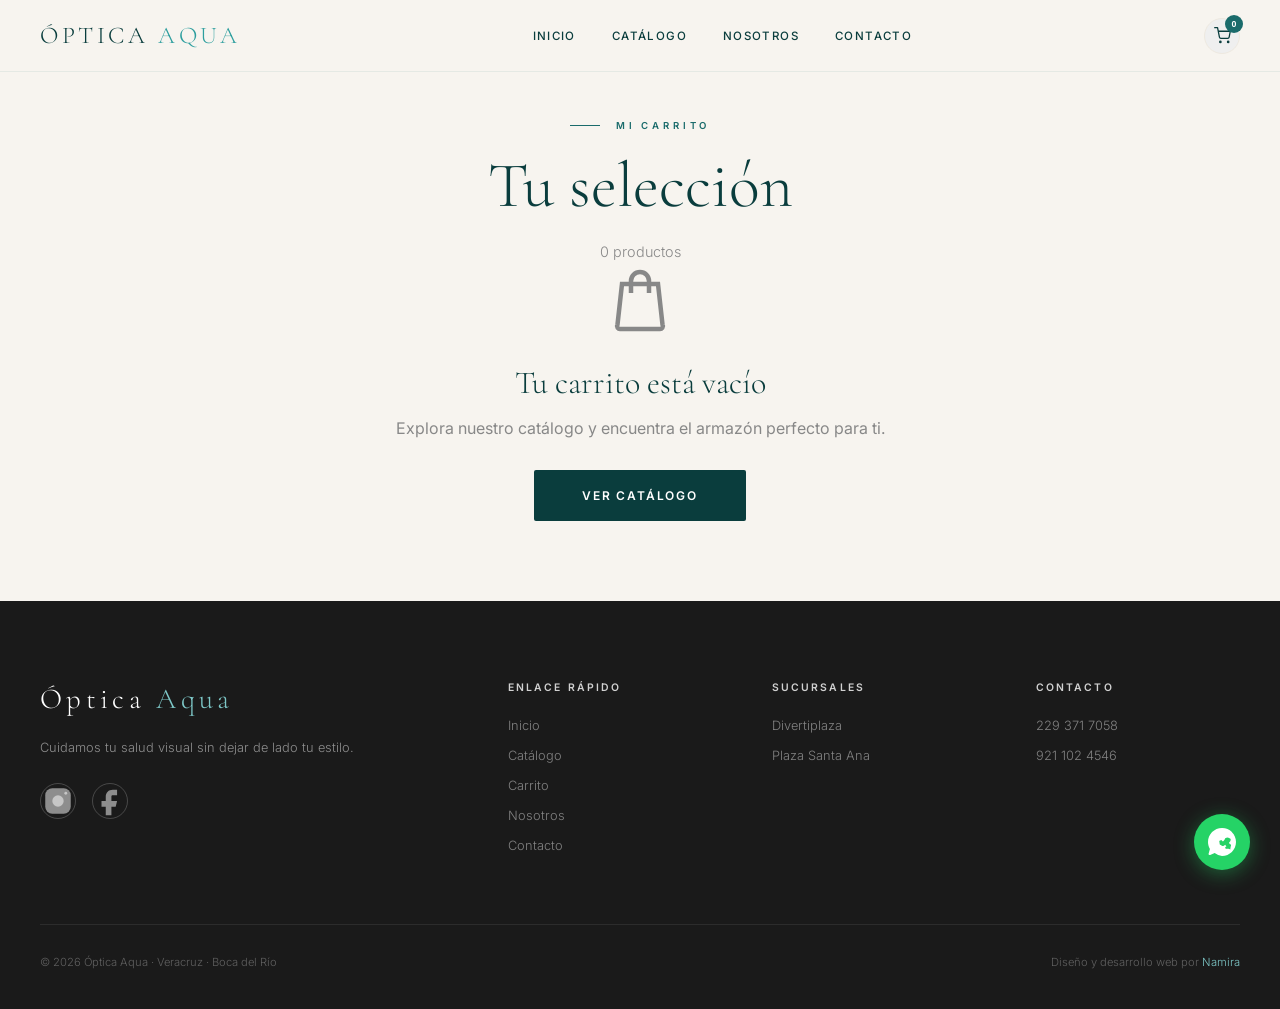
==== commit d5c66256: "Fix critico: catalogo restaurado, carrito funcional e imagenes verificadas - Catalogo: eliminado opa" ====
--- a/carrito.html
+++ b/carrito.html
@@ -10,7 +10,7 @@
 <body data-pagina="carrito">
 
     <!-- Header -->
-    <header class="header-sticky" id="header">
+    <header class="header-sticky header-solid" id="header">
         <div class="header-inner">
             <a href="index.html" class="logo">Óptica <span>Aqua</span></a>
             <nav class="nav-links" id="navLinks">
@@ -19,7 +19,12 @@
                 <a href="index.html#nosotros" class="nav-link">Nosotros</a>
                 <a href="index.html#contacto" class="nav-link">Contacto</a>
             </nav>
-            <button class="nav-cart" id="cartBtn">
+            <button class="nav-cart" id="cartBtn" aria-label="Carrito">
+                <svg class="nav-cart-svg" viewBox="0 0 24 24" fill="none" stroke="currentColor" stroke-width="1.8" stroke-linecap="round" stroke-linejoin="round">
+                    <circle cx="9" cy="21" r="1"></circle>
+                    <circle cx="20" cy="21" r="1"></circle>
+                    <path d="M1 1h4l2.68 13.39a2 2 0 0 0 2 1.61h9.72a2 2 0 0 0 2-1.61L23 6H6"></path>
+                </svg>
                 <span class="cart-count" id="cartCount">0</span>
             </button>
             <button class="nav-hamburger" id="hamburger">
@@ -30,11 +35,43 @@
 
     <!-- Cart Page -->
     <section class="cart-page">
-        <div class="cart-container">
-            <div class="cart-empty-icon">🛒</div>
-            <h2>Tu carrito está vacío</h2>
-            <p>Explora nuestro catálogo y encuentra el armazón perfecto para ti.</p>
-            <a href="catalogo.html" class="cart-cta">Ver Catálogo</a>
+        <div class="cart-container-wide">
+            <div class="catalog-header-inner" style="text-align:center;">
+                <div class="section-label">Mi carrito</div>
+                <h1 class="catalog-title">Tu selección</h1>
+                <p class="catalog-subtitle" id="cartPageItemsCount">0 productos</p>
+            </div>
+
+            <!-- Estado vacío -->
+            <div class="cart-container" id="cartPageEmpty">
+                <svg viewBox="0 0 24 24" fill="none" stroke="currentColor" stroke-width="1.5" class="cart-empty-icon-svg">
+                    <path d="M6 7h12l1.5 13.5a1 1 0 0 1-1 1.5H5.5a1 1 0 0 1-1-1.5L6 7Z"></path>
+                    <path d="M9 10V6a3 3 0 0 1 6 0v4"></path>
+                </svg>
+                <h2>Tu carrito está vacío</h2>
+                <p>Explora nuestro catálogo y encuentra el armazón perfecto para ti.</p>
+                <a href="catalogo.html" class="cart-cta">Ver Catálogo</a>
+            </div>
+
+            <!-- Estado con productos -->
+            <div id="cartPageFilled" style="display:none;">
+                <div class="cart-page-list" id="cartPageList">
+                    <!-- Items inserted dynamically -->
+                </div>
+                <div class="cart-page-summary">
+                    <div class="cart-page-summary-row">
+                        <span>Total</span>
+                        <strong id="cartPageTotal">$0</strong>
+                    </div>
+                    <p class="cart-page-note">Este es un prototipo de demostración. Los pedidos se confirman por WhatsApp con tu sucursal más cercana.</p>
+                    <div class="cart-page-actions">
+                        <a href="catalogo.html" class="btn-outline-dark">Seguir explorando</a>
+                        <button type="button" class="cart-page-whats" id="cartPageWhats">
+                            Pedir por WhatsApp
+                        </button>
+                    </div>
+                </div>
+            </div>
         </div>
     </section>
 
@@ -45,12 +82,43 @@
         </svg>
     </a>
 
+    <!-- Cart Overlay + Drawer -->
+    <div class="cart-drawer-overlay" id="cartOverlay"></div>
+    <div class="cart-drawer" id="cartDrawer" aria-hidden="true">
+        <div class="cart-drawer-content">
+            <div class="cart-drawer-header">
+                <h3>Tu carrito</h3>
+                <button class="cart-drawer-close" id="cartDrawerClose" aria-label="Cerrar">&times;</button>
+            </div>
+            <div class="cart-drawer-items" id="cartDrawerItems">
+                <!-- Items inserted dynamically -->
+            </div>
+            <div class="cart-drawer-footer">
+                <div class="cart-drawer-total">
+                    <span>Total:</span>
+                    <span class="cart-drawer-total-price" id="cartTotalPrice">$0</span>
+                </div>
+                <button class="cart-drawer-checkout" id="cartCheckoutBtn">
+                    Pedir por WhatsApp
+                </button>
+            </div>
+        </div>
+    </div>
+
     <!-- Footer -->
     <footer class="footer">
         <div class="footer-top">
             <div class="footer-brand">
                 <div class="footer-logo">Óptica <span>Aqua</span></div>
                 <p>Cuidamos tu salud visual sin dejar de lado tu estilo.</p>
+                <div class="footer-social">
+                    <a href="https://www.instagram.com/opticaaqua/" target="_blank" aria-label="Instagram">
+                        <svg viewBox="0 0 24 24" fill="currentColor"><rect x="3" y="3" width="18" height="18" rx="5"/><circle cx="12" cy="12" r="4"/><circle cx="17.5" cy="6.5" r="1"/></svg>
+                    </a>
+                    <a href="https://www.facebook.com/opticaaqua" target="_blank" aria-label="Facebook">
+                        <svg viewBox="0 0 24 24" fill="currentColor"><path d="M14 8h3V4h-3c-3 0-5 2-5 5v3H6v4h3v6h4v-6h3l1-4h-4V9c0-.7.3-1 1-1Z"/></svg>
+                    </a>
+                </div>
             </div>
             <div class="footer-col">
                 <h4>Enlace rápido</h4>
@@ -58,6 +126,15 @@
                     <li><a href="index.html">Inicio</a></li>
                     <li><a href="catalogo.html">Catálogo</a></li>
                     <li><a href="carrito.html">Carrito</a></li>
+                    <li><a href="index.html#nosotros">Nosotros</a></li>
+                    <li><a href="index.html#contacto">Contacto</a></li>
+                </ul>
+            </div>
+            <div class="footer-col">
+                <h4>Sucursales</h4>
+                <ul>
+                    <li><a href="https://maps.google.com/?q=Divertiplaza+Rio+Medio+Veracruz">Divertiplaza</a></li>
+                    <li><a href="https://maps.google.com/?q=Plaza+Santa+Ana+49+Boca+del+Rio">Plaza Santa Ana</a></li>
                 </ul>
             </div>
             <div class="footer-col">
@@ -70,6 +147,7 @@
         </div>
         <div class="footer-bottom">
             <p>&copy; 2026 Óptica Aqua · Veracruz · Boca del Río</p>
+            <p>Diseño y desarrollo web por <a href="https://www.instagram.com/namiramx/">Namira</a></p>
         </div>
     </footer>
 
--- a/all-styles.css
+++ b/all-styles.css
@@ -403,6 +403,7 @@
 .preloader.loaded {
     transform: translateY(-100%);
     opacity: 0;
+    pointer-events: none;
 }
 
 .preloader-logo span {
@@ -684,26 +685,6 @@
     margin: 0 auto;
 }
 
-.philosophy-visual {
-    position: relative;
-    height: 600px;
-    overflow: hidden;
-}
-
-.philosophy-image {
-    width: 100%;
-    height: 100%;
-    background: linear-gradient(135deg, var(--aqua-whisper) 0%, var(--cream-dark) 100%);
-    display: flex;
-    align-items: center;
-    justify-content: center;
-    border-radius: 2px;
-}
-
-.image-placeholder {
-    font-family: var(--font-display);
-    font-size: 1rem;
-    color: var(--silver);
     letter-spacing: 0.2em;
     text-transform: uppercase;
 }
@@ -1070,29 +1051,6 @@
     margin: 0 auto;
 }
 
-.insta-item {
-    aspect-ratio: 1;
-    overflow: hidden;
-    position: relative;
-    cursor: pointer;
-    background: var(--cream-dark);
-    display: flex;
-    align-items: center;
-    justify-content: center;
-    font-size: 2.5rem;
-}
-
-.insta-item:hover {
-    opacity: 0.9;
-}
-
-.insta-placeholder {
-    font-family: var(--font-display);
-    font-size: 0.8rem;
-    color: var(--silver);
-    letter-spacing: 0.2em;
-    text-transform: uppercase;
-}
 
 /* Newsletter */
 .newsletter-section {
@@ -1513,6 +1471,7 @@
 .preloader.loaded {
     transform: translateY(-100%);
     opacity: 0;
+    pointer-events: none;
 }
 
 .preloader-logo span {
@@ -2156,14 +2115,6 @@
     overflow: hidden;
     background: var(--white);
     border: 1px solid var(--cream-dark);
-    opacity: 0;
-    transform: translateY(40px);
-    transition: opacity 0.6s ease, transform 0.6s ease;
-}
-
-.product-card.visible {
-    opacity: 1;
-    transform: translateY(0);
 }
 
 .product-card.destacado::before {
@@ -2300,17 +2251,6 @@
 }
 
 /* Philosophy Image */
-.philosophy-image {
-    width: 100%;
-    height: 100%;
-    object-fit: cover;
-    border-radius: 2px;
-    transition: transform 0.5s ease;
-}
-
-.philosophy-visual:hover .philosophy-image {
-    transform: scale(1.03);
-}
 
 /* Featured Products Grid */
 .products-grid-featured {
@@ -2450,23 +2390,6 @@
 .contact-images {
     display: flex;
     gap: 12px;
-    margin-top: 24px;
-}
-
-.contact-img {
-    width: 48%;
-    height: 120px;
-    object-fit: cover;
-    border-radius: 2px;
-    transition: transform 0.3s ease;
-}
-
-.contact-img:hover {
-    transform: scale(1.03);
-}
-
-/* Responsive */
-@media (max-width: 1024px) {
     .products-grid-featured {
         grid-template-columns: repeat(2, 1fr);
     }
@@ -2719,3 +2642,1498 @@
         padding: 24px;
     }
 }
+
+/* Philosophy Section with Image */
+.philosophy-section {
+    padding: 120px 40px;
+}
+
+.philosophy-grid {
+    display: grid;
+    grid-template-columns: 1fr 1fr;
+    gap: 80px;
+    align-items: center;
+    max-width: 1400px;
+    margin: 0 auto;
+}
+
+.philosophy-visual {
+    position: relative;
+    height: 600px;
+    overflow: hidden;
+    border-radius: 4px;
+}
+
+.philosophy-image {
+    width: 100%;
+    height: 100%;
+    object-fit: cover;
+    transition: transform 0.5s ease;
+}
+
+.philosophy-visual:hover .philosophy-image {
+    transform: scale(1.03);
+}
+
+.philosophy-accent {
+    position: absolute;
+    bottom: 0;
+    right: 0;
+    background: var(--mid-aqua);
+    color: var(--white);
+    padding: 30px;
+    max-width: 200px;
+}
+
+.stat-number-large {
+    font-family: var(--font-serif);
+    font-size: 3rem;
+    font-weight: 300;
+    line-height: 1;
+}
+
+.philosophy-content {
+    padding: 20px 0;
+}
+
+.philosophy-text {
+    font-family: var(--font-sans);
+    font-size: 0.9rem;
+    font-weight: 300;
+    color: var(--graphite);
+    line-height: 2;
+    margin-top: 30px;
+    max-width: 500px;
+}
+
+.philosophy-stats {
+    display: grid;
+    grid-template-columns: repeat(3, 1fr);
+    gap: 24px;
+    margin-top: 50px;
+}
+
+.stat {
+    text-align: center;
+    padding: 24px 0;
+    border-top: 1px solid var(--aqua-whisper);
+}
+
+.stat-number {
+    font-family: var(--font-serif);
+    font-size: 2.2rem;
+    font-weight: 300;
+    color: var(--deep-aqua);
+}
+
+.stat-label {
+    font-family: var(--font-sans);
+    font-size: 0.6rem;
+    color: var(--silver);
+    letter-spacing: 0.15em;
+    text-transform: uppercase;
+    margin-top: 6px;
+}
+
+/* Instagram Section with Images */
+.instagram-section {
+    padding: 100px 40px;
+    background: var(--cream);
+}
+
+.instagram-header {
+    text-align: center;
+    margin-bottom: 50px;
+}
+
+.instagram-header h2 {
+    font-family: var(--font-serif);
+    font-size: 2rem;
+    color: var(--deep-aqua);
+    margin-bottom: 8px;
+}
+
+.instagram-header a {
+    font-family: var(--font-sans);
+    font-size: 0.7rem;
+    color: var(--mid-aqua);
+    letter-spacing: 0.15em;
+    text-decoration: none;
+    text-transform: uppercase;
+    border-bottom: 1px solid var(--aqua-whisper);
+    padding-bottom: 2px;
+    display: inline-block;
+}
+
+.instagram-grid {
+    display: grid;
+    grid-template-columns: repeat(6, 1fr);
+    gap: 4px;
+    max-width: 1400px;
+    margin: 0 auto;
+}
+
+.instagram-grid img {
+    width: 100%;
+    height: 100%;
+    object-fit: cover;
+    transition: transform 0.5s ease;
+}
+
+.instagram-grid a:hover img {
+    transform: scale(1.05);
+}
+
+/* Featured Products Grid */
+.products-grid-featured {
+    display: grid;
+    grid-template-columns: repeat(4, 1fr);
+    gap: 30px;
+    max-width: 1400px;
+    margin: 0 auto;
+}
+
+.product-card-featured {
+    background: var(--white);
+    border: 1px solid var(--cream-dark);
+    overflow: hidden;
+    cursor: pointer;
+    transition: all 0.4s ease;
+}
+
+.product-card-featured:hover {
+    transform: translateY(-8px);
+    box-shadow: 0 20px 60px rgba(10, 61, 61, 0.15);
+}
+
+.product-image-featured {
+    position: relative;
+    aspect-ratio: 1;
+    overflow: hidden;
+    background: var(--cream);
+}
+
+.product-image-featured img {
+    width: 100%;
+    height: 100%;
+    object-fit: cover;
+    transition: transform 0.6s ease;
+}
+
+.product-card-featured:hover .product-image-featured img {
+    transform: scale(1.08);
+}
+
+.featured-badge {
+    position: absolute;
+    top: 16px;
+    left: 16px;
+    background: var(--mid-aqua);
+    color: var(--white);
+    font-family: var(--font-sans);
+    font-size: 0.6rem;
+    font-weight: 600;
+    letter-spacing: 0.1em;
+    text-transform: uppercase;
+    padding: 6px 12px;
+    border-radius: 2px;
+}
+
+.product-info-featured {
+    padding: 24px;
+}
+
+.product-brand-featured {
+    font-family: var(--font-sans);
+    font-size: 0.65rem;
+    font-weight: 600;
+    color: var(--mid-aqua);
+    letter-spacing: 0.15em;
+    text-transform: uppercase;
+    margin-bottom: 8px;
+}
+
+.product-name-featured {
+    font-family: var(--font-serif);
+    font-size: 1.3rem;
+    font-weight: 300;
+    color: var(--charcoal);
+    margin-bottom: 8px;
+}
+
+.product-meta-featured {
+    font-size: 0.75rem;
+    color: var(--silver);
+    margin-bottom: 12px;
+}
+
+.product-price-featured {
+    font-family: var(--font-display);
+    font-size: 1.1rem;
+    font-weight: 600;
+    color: var(--deep-aqua);
+}
+
+/* Responsive */
+@media (max-width: 1024px) {
+    .products-grid-featured {
+        grid-template-columns: repeat(2, 1fr);
+    }
+    
+    .instagram-grid {
+        grid-template-columns: repeat(3, 1fr);
+    }
+    
+    .philosophy-grid {
+        grid-template-columns: 1fr;
+        gap: 40px;
+    }
+    
+    .philosophy-visual {
+        height: 400px;
+    }
+}
+
+@media (max-width: 768px) {
+    .products-grid-featured {
+        grid-template-columns: repeat(2, 1fr);
+        gap: 16px;
+    }
+    
+    .instagram-grid {
+        grid-template-columns: repeat(2, 1fr);
+    }
+    
+    .philosophy-section {
+        padding: 80px 20px;
+    }
+}
+
+@media (max-width: 480px) {
+    .products-grid-featured {
+        grid-template-columns: 1fr;
+    }
+    
+    .instagram-grid {
+        grid-template-columns: 1fr;
+    }
+}
+
+/* Product Card - Click Effect */
+.product-card {
+    cursor: pointer;
+    transition: all 0.3s ease;
+}
+
+.product-card:hover {
+    transform: translateY(-5px);
+    box-shadow: 0 15px 40px rgba(10, 61, 61, 0.15);
+}
+
+.product-image {
+    position: relative;
+    aspect-ratio: 1;
+    overflow: hidden;
+    background: var(--cream);
+}
+
+.product-image img {
+    width: 100%;
+    height: 100%;
+    object-fit: cover;
+    transition: transform 0.5s ease;
+}
+
+.product-card:hover .product-image img {
+    transform: scale(1.05);
+}
+
+/* Product Overlay for Click */
+.product-card-overlay {
+    position: absolute;
+    bottom: 0;
+    left: 0;
+    right: 0;
+    padding: 20px;
+    background: linear-gradient(transparent, rgba(0,0,0,0.6));
+    display: flex;
+    align-items: flex-end;
+    opacity: 0;
+    transition: opacity 0.3s ease;
+}
+
+.product-card:hover .product-card-overlay {
+    opacity: 1;
+}
+
+.product-card-overlay .view-details {
+    background: var(--mid-aqua);
+    color: var(--white);
+    border: none;
+    padding: 12px 24px;
+    font-family: var(--font-sans);
+    font-size: 0.7rem;
+    font-weight: 600;
+    letter-spacing: 0.1em;
+    text-transform: uppercase;
+    cursor: pointer;
+    transition: background 0.3s ease;
+}
+
+.product-card-overlay .view-details:hover {
+    background: var(--light-aqua);
+}
+
+/* Add to Cart Button */
+.add-to-cart {
+    width: 100%;
+    padding: 14px;
+    background: var(--deep-aqua);
+    color: var(--white);
+    border: none;
+    font-family: var(--font-sans);
+    font-size: 0.7rem;
+    font-weight: 600;
+    letter-spacing: 0.15em;
+    text-transform: uppercase;
+    cursor: pointer;
+    transition: all 0.3s ease;
+    margin-top: 10px;
+}
+
+.add-to-cart:hover {
+    background: var(--light-aqua);
+    transform: translateY(-2px);
+    box-shadow: 0 4px 15px rgba(10, 61, 61, 0.3);
+}
+
+.add-to-cart:active {
+    transform: translateY(0);
+}
+
+/* Product Modal Styles */
+.product-modal {
+    position: fixed;
+    top: 0;
+    left: 0;
+    width: 100%;
+    height: 100%;
+    background: rgba(0, 0, 0, 0.85);
+    z-index: 20000;
+    display: none;
+    align-items: center;
+    justify-content: center;
+    padding: 20px;
+    opacity: 0;
+    transition: opacity 0.3s ease;
+}
+
+.product-modal.active {
+    display: flex;
+    opacity: 1;
+}
+
+.product-modal-content {
+    background: var(--white);
+    max-width: 900px;
+    width: 100%;
+    max-height: 90vh;
+    overflow-y: auto;
+    display: grid;
+    grid-template-columns: 1fr 1fr;
+    border-radius: 4px;
+    position: relative;
+    animation: modalSlideIn 0.4s ease;
+}
+
+@keyframes modalSlideIn {
+    from { opacity: 0; transform: translateY(30px); }
+    to { opacity: 1; transform: translateY(0); }
+}
+
+.product-modal-close {
+    position: absolute;
+    top: 20px;
+    right: 20px;
+    width: 40px;
+    height: 40px;
+    background: var(--white);
+    border: none;
+    border-radius: 50%;
+    cursor: pointer;
+    font-size: 1.5rem;
+    display: flex;
+    align-items: center;
+    justify-content: center;
+    z-index: 10;
+    transition: all 0.3s ease;
+    box-shadow: 0 2px 10px rgba(0,0,0,0.1);
+}
+
+.product-modal-close:hover {
+    background: var(--deep-aqua);
+    color: var(--white);
+}
+
+.product-modal-image {
+    background: var(--cream);
+    display: flex;
+    align-items: center;
+    justify-content: center;
+    padding: 40px;
+    min-height: 400px;
+    border-right: 1px solid var(--cream-dark);
+}
+
+.product-modal-image img {
+    max-width: 100%;
+    max-height: 400px;
+    object-fit: contain;
+}
+
+.product-modal-info {
+    padding: 40px;
+    display: flex;
+    flex-direction: column;
+    justify-content: center;
+}
+
+.product-modal-brand {
+    font-family: var(--font-sans);
+    font-size: 0.7rem;
+    font-weight: 600;
+    color: var(--mid-aqua);
+    letter-spacing: 0.2em;
+    text-transform: uppercase;
+    margin-bottom: 12px;
+}
+
+.product-modal-name {
+    font-family: var(--font-serif);
+    font-size: 2rem;
+    font-weight: 300;
+    color: var(--charcoal);
+    margin-bottom: 16px;
+    line-height: 1.2;
+}
+
+.product-modal-price {
+    font-family: var(--font-display);
+    font-size: 1.5rem;
+    font-weight: 600;
+    color: var(--deep-aqua);
+    margin-bottom: 24px;
+}
+
+.product-modal-description {
+    font-family: var(--font-sans);
+    font-size: 0.9rem;
+    color: var(--graphite);
+    line-height: 1.8;
+    margin-bottom: 24px;
+}
+
+.product-modal-details {
+    margin-bottom: 24px;
+}
+
+.product-modal-details p {
+    font-size: 0.85rem;
+    color: var(--silver);
+    margin-bottom: 8px;
+    display: flex;
+    justify-content: space-between;
+}
+
+.product-modal-details p strong {
+    color: var(--deep-aqua);
+}
+
+.product-modal-add {
+    width: 100%;
+    padding: 18px;
+    background: var(--deep-aqua);
+    color: var(--white);
+    border: none;
+    font-family: var(--font-sans);
+    font-size: 0.75rem;
+    font-weight: 600;
+    letter-spacing: 0.15em;
+    text-transform: uppercase;
+    cursor: pointer;
+    transition: all 0.3s ease;
+    margin-top: 10px;
+    display: flex;
+    align-items: center;
+    justify-content: center;
+    gap: 10px;
+}
+
+.product-modal-add:hover {
+    background: var(--mid-aqua);
+    transform: translateY(-2px);
+    box-shadow: 0 4px 15px rgba(10, 61, 61, 0.3);
+}
+
+.product-modal-add:active {
+    transform: translateY(0);
+}
+
+/* Cart Page Styles */
+.cart-page {
+    padding: 120px 40px 80px;
+    min-height: 60vh;
+}
+
+.cart-container {
+    max-width: 800px;
+    margin: 0 auto;
+    text-align: center;
+}
+
+.cart-empty-icon {
+    font-size: 4rem;
+    color: var(--silver);
+    margin-bottom: 24px;
+}
+
+.cart-empty h2 {
+    font-family: var(--font-serif);
+    font-size: 2rem;
+    font-weight: 300;
+    color: var(--deep-aqua);
+    margin-bottom: 16px;
+}
+
+.cart-empty p {
+    color: var(--silver);
+    margin-bottom: 32px;
+    font-size: 1rem;
+    line-height: 1.6;
+}
+
+.cart-cta {
+    display: inline-block;
+    padding: 18px 48px;
+    background: var(--deep-aqua);
+    color: var(--white);
+    text-decoration: none;
+    font-family: var(--font-sans);
+    font-size: 0.75rem;
+    font-weight: 600;
+    letter-spacing: 0.15em;
+    text-transform: uppercase;
+    transition: all 0.3s ease;
+    border-radius: 2px;
+}
+
+.cart-cta:hover {
+    background: var(--mid-aqua);
+    transform: translateY(-2px);
+    box-shadow: 0 4px 15px rgba(10, 61, 61, 0.3);
+}
+
+/* Instagram Feed Styles */
+.instagram-section {
+    padding: 100px 40px;
+    background: var(--cream);
+}
+
+.instagram-header {
+    text-align: center;
+    margin-bottom: 50px;
+}
+
+.instagram-header h2 {
+    font-family: var(--font-serif);
+    font-size: 2rem;
+    color: var(--deep-aqua);
+    margin-bottom: 8px;
+}
+
+.instagram-header a {
+    font-family: var(--font-sans);
+    font-size: 0.7rem;
+    color: var(--mid-aqua);
+    letter-spacing: 0.15em;
+    text-decoration: none;
+    text-transform: uppercase;
+    border-bottom: 1px solid var(--aqua-whisper);
+    padding-bottom: 2px;
+    display: inline-block;
+    transition: color 0.3s ease;
+}
+
+.instagram-header a:hover {
+    color: var(--light-aqua);
+}
+
+.instagram-grid {
+    display: grid;
+    grid-template-columns: repeat(6, 1fr);
+    gap: 4px;
+    max-width: 1400px;
+    margin: 0 auto;
+}
+
+.instagram-grid img {
+    width: 100%;
+    height: 100%;
+    object-fit: cover;
+    transition: transform 0.5s ease;
+    cursor: pointer;
+}
+
+.instagram-grid a:hover img {
+    transform: scale(1.05);
+    opacity: 0.9;
+}
+
+/* Featured Products Grid */
+.products-grid-featured {
+    display: grid;
+    grid-template-columns: repeat(4, 1fr);
+    gap: 30px;
+    max-width: 1400px;
+    margin: 0 auto;
+}
+
+.product-card-featured {
+    background: var(--white);
+    border: 1px solid var(--cream-dark);
+    overflow: hidden;
+    cursor: pointer;
+    transition: all 0.4s ease;
+}
+
+.product-card-featured:hover {
+    transform: translateY(-8px);
+    box-shadow: 0 20px 60px rgba(10, 61, 61, 0.15);
+}
+
+.product-image-featured {
+    position: relative;
+    aspect-ratio: 1;
+    overflow: hidden;
+    background: var(--cream);
+}
+
+.product-image-featured img {
+    width: 100%;
+    height: 100%;
+    object-fit: cover;
+    transition: transform 0.6s ease;
+}
+
+.product-card-featured:hover .product-image-featured img {
+    transform: scale(1.08);
+}
+
+.featured-badge {
+    position: absolute;
+    top: 16px;
+    left: 16px;
+    background: var(--mid-aqua);
+    color: var(--white);
+    font-family: var(--font-sans);
+    font-size: 0.6rem;
+    font-weight: 600;
+    letter-spacing: 0.1em;
+    text-transform: uppercase;
+    padding: 6px 12px;
+    border-radius: 2px;
+}
+
+.product-info-featured {
+    padding: 24px;
+}
+
+.product-brand-featured {
+    font-family: var(--font-sans);
+    font-size: 0.65rem;
+    font-weight: 600;
+    color: var(--mid-aqua);
+    letter-spacing: 0.15em;
+    text-transform: uppercase;
+    margin-bottom: 8px;
+}
+
+.product-name-featured {
+    font-family: var(--font-serif);
+    font-size: 1.3rem;
+    font-weight: 300;
+    color: var(--charcoal);
+    margin-bottom: 8px;
+}
+
+.product-meta-featured {
+    font-size: 0.75rem;
+    color: var(--silver);
+    margin-bottom: 12px;
+}
+
+.product-price-featured {
+    font-family: var(--font-display);
+    font-size: 1.1rem;
+    font-weight: 600;
+    color: var(--deep-aqua);
+}
+
+/* Responsive */
+@media (max-width: 1024px) {
+    .products-grid-featured {
+        grid-template-columns: repeat(2, 1fr);
+    }
+    
+    .instagram-grid {
+        grid-template-columns: repeat(3, 1fr);
+    }
+    
+    .product-modal-content {
+        grid-template-columns: 1fr;
+        max-height: 85vh;
+    }
+    
+    .product-modal-image {
+        min-height: 250px;
+        border-right: none;
+        border-bottom: 1px solid var(--cream-dark);
+    }
+    
+    .product-modal-info {
+        padding: 24px;
+    }
+}
+
+@media (max-width: 768px) {
+    .products-grid-featured {
+        grid-template-columns: repeat(2, 1fr);
+        gap: 16px;
+    }
+    
+    .instagram-grid {
+        grid-template-columns: repeat(2, 1fr);
+    }
+    
+    .philosophy-section {
+        padding: 80px 20px;
+    }
+    
+    .cart-page {
+        padding: 100px 20px 60px;
+    }
+}
+
+@media (max-width: 480px) {
+    .products-grid-featured {
+        grid-template-columns: 1fr;
+    }
+    
+    .instagram-grid {
+        grid-template-columns: 1fr;
+    }
+    
+    .product-modal-content {
+        max-height: 95vh;
+    }
+    
+    .product-modal-image {
+        min-height: 200px;
+    }
+    
+    .product-modal-info {
+        padding: 20px;
+    }
+    
+    .product-modal-name {
+        font-size: 1.5rem;
+    }
+}
+
+/* Cart Icon Animation */
+.cart-count {
+    animation: cartPulse 0.3s ease;
+}
+
+@keyframes cartPulse {
+    0%, 100% { transform: scale(1); }
+    50% { transform: scale(1.3); }
+}
+
+/* Product Card - View Details Overlay */
+.product-card-desc {
+    font-size: 0.8rem;
+    color: var(--silver);
+    line-height: 1.5;
+    margin-top: 10px;
+}
+
+/* Cart Drawer */
+.cart-drawer {
+    position: fixed;
+    top: 0;
+    right: -100%;
+    width: 400px;
+    height: 100vh;
+    background: var(--white);
+    z-index: 30000;
+    transition: right 0.4s ease;
+    display: flex;
+    flex-direction: column;
+    box-shadow: -5px 0 30px rgba(0,0,0,0.15);
+}
+
+.cart-drawer.active {
+    right: 0;
+}
+
+.cart-drawer-overlay {
+    position: fixed;
+    top: 0;
+    left: 0;
+    width: 100%;
+    height: 100%;
+    background: rgba(0,0,0,0.5);
+    z-index: 29998;
+    opacity: 0;
+    visibility: hidden;
+    pointer-events: none;
+    transition: opacity 0.4s ease, visibility 0.4s ease;
+}
+
+.cart-drawer-overlay.active {
+    opacity: 1;
+    visibility: visible;
+    pointer-events: auto;
+}
+
+.cart-drawer-header {
+    padding: 24px;
+    border-bottom: 1px solid var(--cream-dark);
+    display: flex;
+    justify-content: space-between;
+    align-items: center;
+}
+
+.cart-drawer-header h3 {
+    font-family: var(--font-serif);
+    font-size: 1.5rem;
+    font-weight: 300;
+    color: var(--deep-aqua);
+    margin: 0;
+}
+
+.cart-drawer-close {
+    width: 32px;
+    height: 32px;
+    background: var(--cream);
+    border: none;
+    border-radius: 50%;
+    font-size: 1.5rem;
+    color: var(--deep-aqua);
+    cursor: pointer;
+    display: flex;
+    align-items: center;
+    justify-content: center;
+    transition: all 0.3s ease;
+}
+
+.cart-drawer-close:hover {
+    background: var(--mid-aqua);
+    color: var(--white);
+}
+
+.cart-drawer-items {
+    flex: 1;
+    overflow-y: auto;
+    padding: 24px;
+}
+
+.cart-drawer-item {
+    display: flex;
+    gap: 16px;
+    padding: 16px 0;
+    border-bottom: 1px solid var(--cream-dark);
+}
+
+.cart-drawer-item:last-child {
+    border-bottom: none;
+}
+
+.cart-drawer-item-img {
+    width: 80px;
+    height: 80px;
+    background: var(--cream);
+    border-radius: 4px;
+    overflow: hidden;
+    flex-shrink: 0;
+}
+
+.cart-drawer-item-img img {
+    width: 100%;
+    height: 100%;
+    object-fit: cover;
+}
+
+.cart-drawer-item-info {
+    flex: 1;
+}
+
+.cart-drawer-item-brand {
+    font-family: var(--font-sans);
+    font-size: 0.7rem;
+    font-weight: 600;
+    color: var(--mid-aqua);
+    letter-spacing: 0.1em;
+    text-transform: uppercase;
+    margin-bottom: 4px;
+}
+
+.cart-drawer-item-name {
+    font-family: var(--font-serif);
+    font-size: 1rem;
+    font-weight: 300;
+    color: var(--charcoal);
+    margin-bottom: 4px;
+}
+
+.cart-drawer-item-price {
+    font-family: var(--font-display);
+    font-size: 0.9rem;
+    font-weight: 600;
+    color: var(--deep-aqua);
+}
+
+.cart-drawer-item-remove {
+    font-size: 0.7rem;
+    color: var(--silver);
+    text-decoration: underline;
+    cursor: pointer;
+    margin-top: 4px;
+    transition: color 0.3s ease;
+}
+
+.cart-drawer-item-remove:hover {
+    color: var(--mid-aqua);
+}
+
+.cart-drawer-footer {
+    padding: 24px;
+    border-top: 1px solid var(--cream-dark);
+    background: var(--cream);
+}
+
+.cart-drawer-total {
+    display: flex;
+    justify-content: space-between;
+    margin-bottom: 20px;
+}
+
+.cart-drawer-total span:first-child {
+    font-family: var(--font-sans);
+    font-size: 0.8rem;
+    font-weight: 600;
+    color: var(--silver);
+    text-transform: uppercase;
+    letter-spacing: 0.1em;
+}
+
+.cart-drawer-total-price {
+    font-family: var(--font-serif);
+    font-size: 1.5rem;
+    font-weight: 300;
+    color: var(--deep-aqua);
+}
+
+.cart-drawer-checkout {
+    width: 100%;
+    padding: 16px;
+    background: var(--deep-aqua);
+    color: var(--white);
+    border: none;
+    font-family: var(--font-sans);
+    font-size: 0.75rem;
+    font-weight: 600;
+    letter-spacing: 0.15em;
+    text-transform: uppercase;
+    cursor: pointer;
+    transition: all 0.3s ease;
+}
+
+.cart-drawer-checkout:hover {
+    background: var(--mid-aqua);
+    transform: translateY(-2px);
+}
+
+.cart-drawer-empty {
+    text-align: center;
+    padding: 60px 24px;
+}
+
+.cart-drawer-empty-icon {
+    font-size: 4rem;
+    color: var(--silver);
+    margin-bottom: 24px;
+}
+
+.cart-drawer-empty h3 {
+    font-family: var(--font-serif);
+    font-size: 1.8rem;
+    font-weight: 300;
+    color: var(--deep-aqua);
+    margin-bottom: 12px;
+}
+
+.cart-drawer-empty p {
+    color: var(--silver);
+    margin-bottom: 24px;
+}
+
+.cart-drawer-empty-btn {
+    padding: 16px 40px;
+    background: var(--deep-aqua);
+    color: var(--white);
+    border: none;
+    font-family: var(--font-sans);
+    font-size: 0.75rem;
+    font-weight: 600;
+    letter-spacing: 0.15em;
+    text-transform: uppercase;
+    cursor: pointer;
+    transition: all 0.3s ease;
+}
+
+.cart-drawer-empty-btn:hover {
+    background: var(--mid-aqua);
+}
+
+/* Philosophy Image - Ensure proper display */
+.philosophy-image {
+    width: 100% !important;
+    height: 100% !important;
+    object-fit: cover !important;
+    border-radius: 4px !important;
+    transition: transform 0.5s ease !important;
+}
+
+.philosophy-visual {
+    position: relative !important;
+    height: 600px !important;
+    overflow: hidden !important;
+    border-radius: 4px !important;
+    background: var(--cream-dark) !important;
+}
+
+.philosophy-visual:hover .philosophy-image {
+    transform: scale(1.03) !important;
+}
+
+/* Featured Products - Beta Model Image */
+.product-image-featured {
+    position: relative !important;
+    aspect-ratio: 1 !important;
+    overflow: hidden !important;
+    background: var(--cream) !important;
+}
+
+.product-image-featured img {
+    width: 100% !important;
+    height: 100% !important;
+    object-fit: cover !important;
+    transition: transform 0.6s ease !important;
+}
+
+.product-card-featured:hover .product-image-featured img {
+    transform: scale(1.08) !important;
+}
+
+/* Instagram Feed Images */
+.instagram-grid img {
+    width: 100% !important;
+    height: 100% !important;
+    object-fit: cover !important;
+    transition: transform 0.5s ease !important;
+    display: block !important;
+}
+
+.instagram-grid a {
+    display: block !important;
+    width: 100% !important;
+    height: 100% !important;
+}
+
+.instagram-grid a:hover img {
+    transform: scale(1.05) !important;
+    opacity: 0.95 !important;
+}
+
+.insta-item {
+    width: 100% !important;
+    height: 100% !important;
+    overflow: hidden !important;
+    position: relative !important;
+    background: var(--cream-dark) !important;
+}
+
+/* ============ Cart Page completa (carrito.html) ============ */
+
+.cart-container-wide {
+    max-width: 1100px;
+    margin: 0 auto;
+}
+
+.cart-empty-icon-svg {
+    width: 72px;
+    height: 72px;
+    color: var(--silver);
+    margin-bottom: 24px;
+}
+
+.cart-container h2 {
+    font-family: var(--font-serif);
+    font-size: 2rem;
+    font-weight: 300;
+    color: var(--deep-aqua);
+    margin-bottom: 16px;
+}
+
+.cart-container p {
+    color: var(--silver);
+    margin-bottom: 32px;
+}
+
+.cart-page-list {
+    margin-top: 48px;
+    border-top: 1px solid var(--cream-dark);
+}
+
+.cart-page-item {
+    display: flex;
+    align-items: center;
+    gap: 24px;
+    padding: 24px 0;
+    border-bottom: 1px solid var(--cream-dark);
+}
+
+.cart-page-item-img {
+    width: 96px;
+    height: 96px;
+    border-radius: 4px;
+    overflow: hidden;
+    flex-shrink: 0;
+    background: var(--cream-dark);
+}
+
+.cart-page-item-img img {
+    width: 100%;
+    height: 100%;
+    object-fit: cover;
+}
+
+.cart-page-item-info {
+    flex: 1;
+    min-width: 160px;
+}
+
+.cart-page-item-brand {
+    font-family: var(--font-sans);
+    font-size: 0.7rem;
+    font-weight: 600;
+    letter-spacing: 0.12em;
+    text-transform: uppercase;
+    color: var(--mid-aqua);
+    margin-bottom: 4px;
+}
+
+.cart-page-item-name {
+    font-family: var(--font-serif);
+    font-size: 1.25rem;
+    font-weight: 400;
+    color: var(--charcoal);
+    margin-bottom: 4px;
+}
+
+.cart-page-item-price {
+    font-family: var(--font-display);
+    font-size: 0.85rem;
+    color: var(--silver);
+}
+
+.cart-page-item-qty,
+.cart-drawer-item-qty {
+    display: inline-flex;
+    align-items: center;
+    gap: 12px;
+    border: 1px solid var(--cream-dark);
+    border-radius: 2px;
+    padding: 6px 10px;
+    flex-shrink: 0;
+}
+
+.qty-btn {
+    width: 24px;
+    height: 24px;
+    border: none;
+    background: transparent;
+    color: var(--deep-aqua);
+    font-size: 1rem;
+    cursor: pointer;
+    line-height: 1;
+    border-radius: 2px;
+    transition: background 0.2s ease;
+    display: flex;
+    align-items: center;
+    justify-content: center;
+}
+
+.qty-btn:hover {
+    background: var(--cream-dark);
+}
+
+.qty-value {
+    font-family: var(--font-display);
+    font-size: 0.9rem;
+    min-width: 18px;
+    text-align: center;
+}
+
+.cart-page-item-line-total {
+    font-family: var(--font-display);
+    font-weight: 600;
+    color: var(--deep-aqua);
+    min-width: 90px;
+    text-align: right;
+}
+
+.cart-page-item-remove,
+.cart-drawer-item-remove {
+    border: none;
+    background: transparent;
+    font-family: var(--font-sans);
+    font-size: 0.7rem;
+    color: var(--silver);
+    text-decoration: underline;
+    cursor: pointer;
+    transition: color 0.3s ease;
+    flex-shrink: 0;
+}
+
+.cart-page-item-remove:hover,
+.cart-drawer-item-remove:hover {
+    color: #b0453a;
+}
+
+.cart-page-summary {
+    max-width: 420px;
+    margin: 40px 0 60px auto;
+    padding: 24px;
+    background: var(--cream);
+    border: 1px solid var(--cream-dark);
+}
+
+.cart-page-summary-row {
+    display: flex;
+    justify-content: space-between;
+    align-items: center;
+    font-family: var(--font-sans);
+    font-size: 0.8rem;
+    text-transform: uppercase;
+    letter-spacing: 0.1em;
+    color: var(--graphite);
+    margin-bottom: 12px;
+}
+
+.cart-page-summary-row strong {
+    font-family: var(--font-serif);
+    font-size: 1.6rem;
+    font-weight: 400;
+    color: var(--deep-aqua);
+}
+
+.cart-page-note {
+    font-family: var(--font-sans);
+    font-size: 0.72rem !important;
+    color: var(--silver) !important;
+    line-height: 1.6;
+    margin-bottom: 20px !important;
+}
+
+.cart-page-actions {
+    display: flex;
+    flex-direction: column;
+    gap: 12px;
+}
+
+.btn-outline-dark {
+    display: inline-block;
+    text-align: center;
+    padding: 14px 32px;
+    border: 1px solid var(--deep-aqua);
+    color: var(--deep-aqua);
+    text-decoration: none;
+    font-family: var(--font-sans);
+    font-size: 0.75rem;
+    font-weight: 600;
+    letter-spacing: 0.15em;
+    text-transform: uppercase;
+    transition: all 0.3s ease;
+}
+
+.btn-outline-dark:hover {
+    background: var(--deep-aqua);
+    color: var(--white);
+}
+
+.cart-page-whats {
+    padding: 14px 32px;
+    border: none;
+    background: var(--deep-aqua);
+    color: var(--white);
+    font-family: var(--font-sans);
+    font-size: 0.75rem;
+    font-weight: 600;
+    letter-spacing: 0.15em;
+    text-transform: uppercase;
+    cursor: pointer;
+    transition: all 0.3s ease;
+}
+
+.cart-page-whats:hover {
+    background: var(--mid-aqua);
+}
+
+/* Empty state del drawer con SVG */
+.cart-drawer-empty-icon {
+    width: 56px;
+    height: 56px;
+    color: var(--silver);
+    margin-bottom: 20px;
+}
+
+/* Drawer responsive */
+@media (max-width: 480px) {
+    .cart-drawer {
+        width: 100vw;
+    }
+
+    .cart-page-item {
+        flex-wrap: wrap;
+    }
+}
+
+/* ============ Header sólido (catálogo y carrito) ============ */
+
+.header-sticky.header-solid {
+    background: rgba(247, 244, 239, 0.97);
+    backdrop-filter: blur(20px);
+    -webkit-backdrop-filter: blur(20px);
+    border-bottom: 1px solid rgba(26, 107, 107, 0.08);
+}
+
+.header-sticky.header-solid .logo {
+    color: var(--deep-aqua);
+}
+
+.header-sticky.header-solid .logo span {
+    color: var(--light-aqua);
+}
+
+.header-sticky.header-solid .nav-links a {
+    color: var(--deep-aqua);
+}
+
+.header-sticky.header-solid .nav-links a:hover {
+    color: var(--mid-aqua);
+}
+
+.header-sticky.header-solid .nav-links a.active {
+    color: var(--mid-aqua);
+}
+
+.header-sticky.header-solid .nav-cart {
+    color: var(--deep-aqua);
+    border-color: var(--cream-dark);
+}
+
+.header-sticky.header-solid .nav-cart:hover {
+    border-color: var(--mid-aqua);
+}
+
+.header-sticky.header-solid .nav-cart svg {
+    stroke: currentColor;
+}
+
+.header-sticky.header-solid .nav-hamburger span {
+    background: var(--deep-aqua);
+}
+
+/* Icono del carrito dentro del botón */
+.nav-cart svg {
+    width: 17px;
+    height: 17px;
+    display: block;
+    stroke: currentColor;
+}
+
+/* Badge del contador del carrito */
+.cart-count {
+    position: absolute;
+    top: -4px;
+    right: -4px;
+    width: 18px;
+    height: 18px;
+    background: var(--mid-aqua);
+    color: var(--white);
+    border-radius: 50%;
+    display: flex;
+    align-items: center;
+    justify-content: center;
+    font-size: 0.55rem;
+    font-weight: 600;
+    transition: transform 0.2s ease;
+}
+
+.header-sticky.scrolled .nav-cart {
+    color: var(--deep-aqua);
+}
+
+/* El carrito usa icono blanco sobre el hero (header transparente) */
+.header-sticky:not(.scrolled):not(.header-solid) .nav-cart {
+    color: var(--white);
+}
+
+/* Título de la página de carrito sobre fondo claro */
+.cart-container-wide .catalog-title {
+    color: var(--deep-aqua);
+}
+
+.cart-container-wide .catalog-subtitle {
+    color: var(--silver);
+}
+
+/* Altura cuadrada para cada publicación de Instagram */
+.instagram-grid a,
+.instagram-grid .insta-item {
+    aspect-ratio: 1 / 1;
+    min-height: 120px;
+}
+
+/* Botón outline claro (secciones sobre fondo teal) */
+.btn-outline {
+    display: inline-block;
+    padding: 14px 32px;
+    border: 1px solid rgba(255, 255, 255, 0.4);
+    color: var(--white);
+    text-decoration: none;
+    font-family: var(--font-sans);
+    font-size: 0.75rem;
+    font-weight: 600;
+    letter-spacing: 0.15em;
+    text-transform: uppercase;
+    transition: all 0.3s ease;
+}
+
+.btn-outline:hover {
+    background: var(--white);
+    color: var(--deep-aqua);
+}
